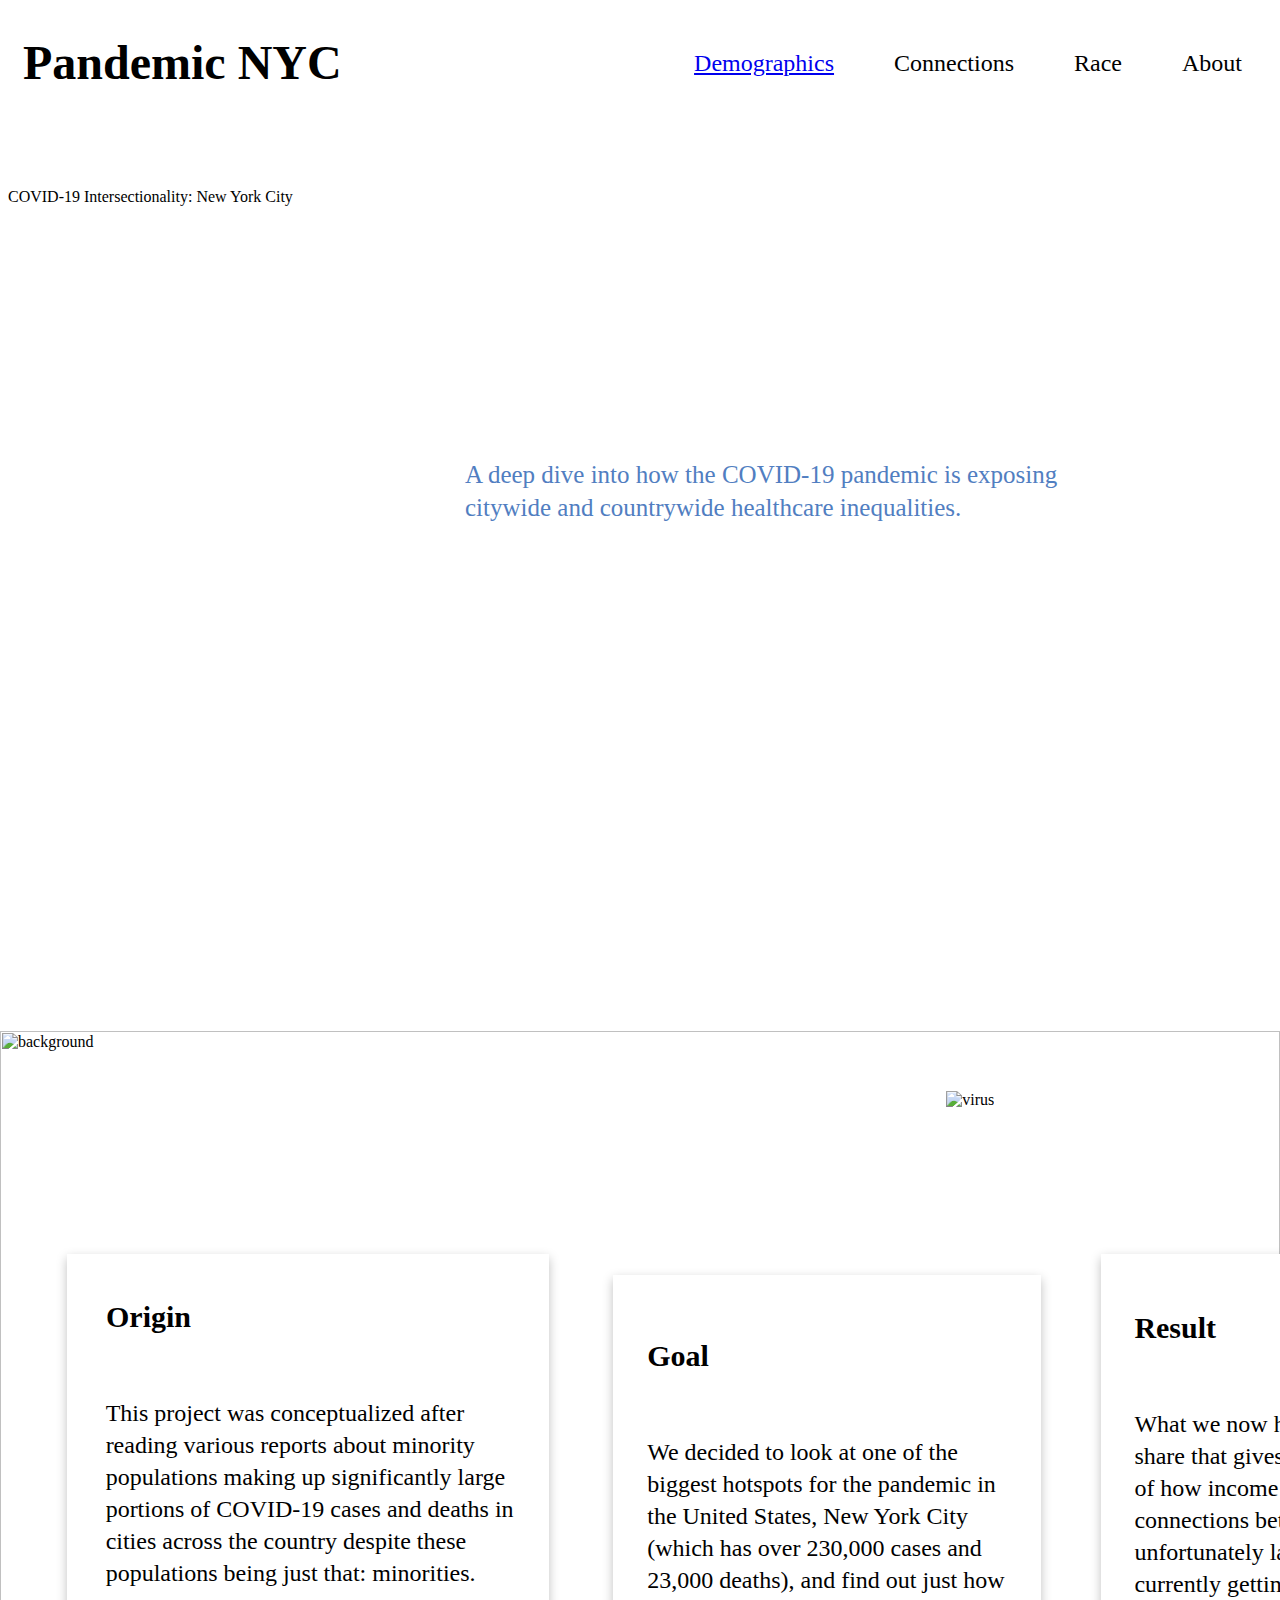
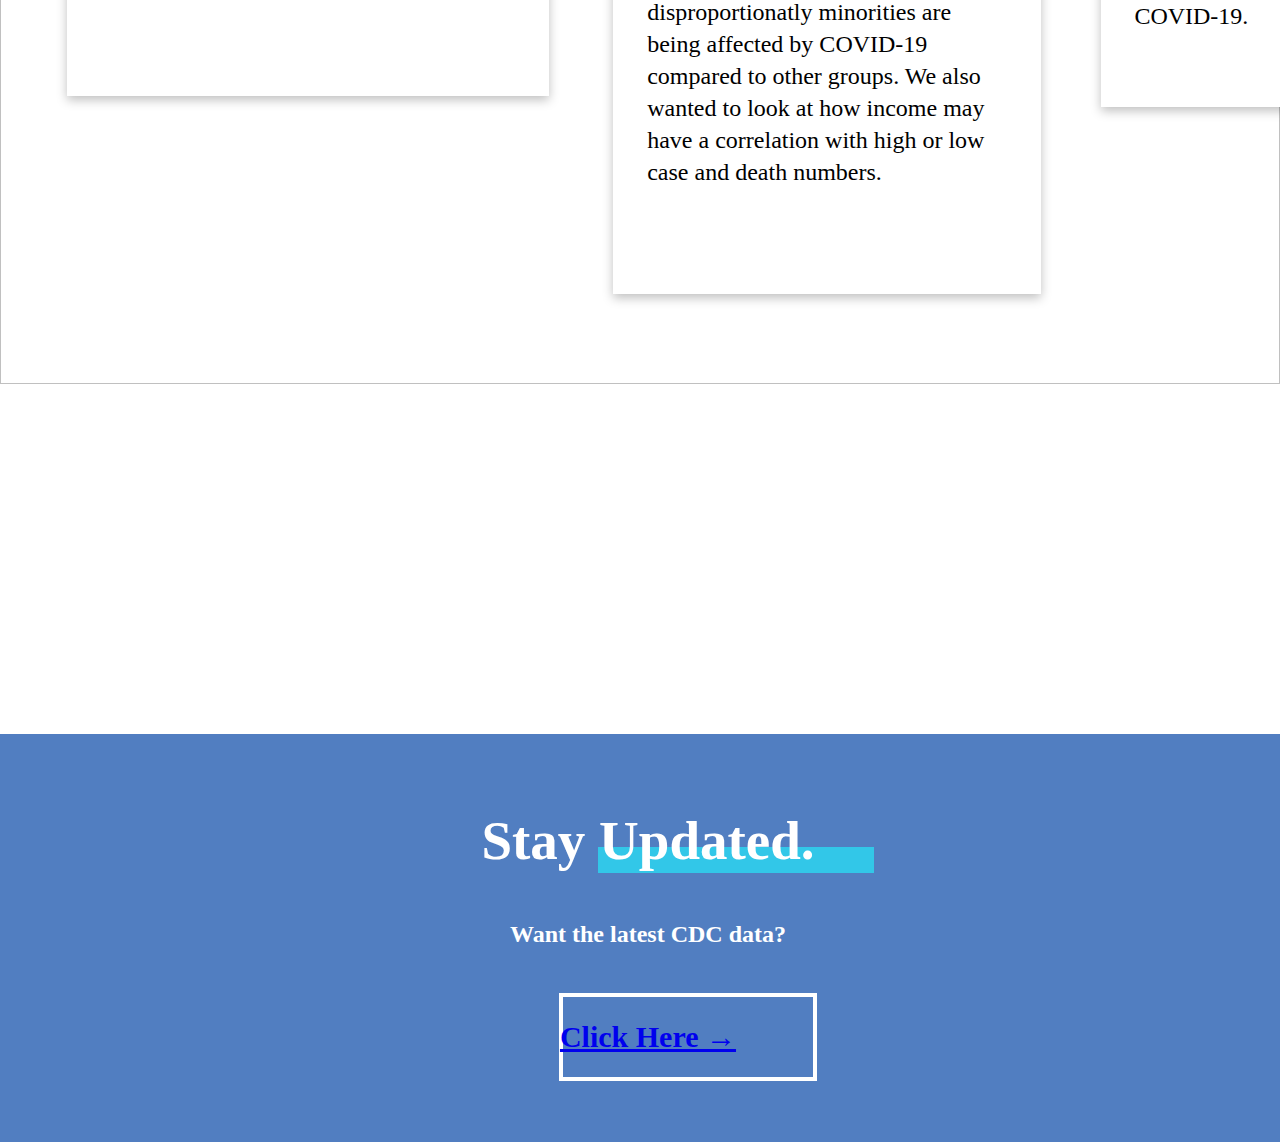
==== home.html @ 07cd2715 "small adds" ====
<header>
  <link rel="stylesheet" type="text/css" href="main.css" />
  <nav class="nav">   
    <h1>Pandemic NYC</h1>
    <ul class="nav-items">
      <li><a href="yamama.html">Demographics</a></li>
      <li>Connections</li>
      <li>Race</li>
      <li>About</li>
    </ul>
  </nav>
</header>

<div class="title-text">
  <link rel="stylesheet" type="text/css" href="main.css" />
  <title1> COVID-19 Intersectionality:</title1>
  <title2>New York City</title2>
  <body1>
    A deep dive into how the COVID-19 pandemic is exposing citywide and countrywide healthcare inequalities.
  </body1>
  <rectangle1></rectangle1>
</div>

<div class="overview">


  <link rel="stylesheet" type="text/css" href="main.css" />
  <rectangle2></rectangle2>
  <rectangle3></rectangle3>

<div>
  
  <div id="image-b">
    <img src="newoinwe .png" alt="background" style="width: 100%;" height= "953px">
    <link rel="stylesheet" type="text/css" href="main.css" />
  </div>
  
  
  <div id="title3">
    <body> OVERVIEW 
      <link rel="stylesheet" type="text/css" href="main.css" />
    </body>
  </div>
  
  <div id="virus">
    <img src="Virus.png" alt="virus">
    <link rel="stylesheet" type="text/css" href="main.css" />
  </div>
  
  <div id="background_r1">
    <rectangle>
      <link rel="stylesheet" type="text/css" href="main.css" />
    </rectangle>
  </div>

  <div id="text_title">
    <header>Origin
      <link rel="stylesheet" type="text/css" href="main.css" />
    </header>
  </div>

  <div id="text_bod">
    <body>This project was conceptualized after reading various reports about minority populations making up significantly large portions of COVID-19 cases and deaths in cities across the country despite these populations being just that: minorities. 
      <link rel="stylesheet" type="text/css" href="main.css" />
    </body>
  </div>

  <div id="bottom_box">
    <rectangle>
      <link rel="stylesheet" type="text/css" href="main.css" />
    </rectangle>
  </div>

  <div id="updated">
    <body>Stay Updated.
      <link rel="stylesheet" type="text/css" href="main.css" />
    </body>
  </div>
  
  <div id="latest">
    <body>Want the latest CDC data?
      <link rel="stylesheet" type="text/css" href="main.css" />
    </body>
  </div>

  <div id="clickhere">
    <a href="https://covid.cdc.gov/covid-data-tracker/#trends_dailytrendscases" target="_blank">
      <body>Click Here →
        <link rel="stylesheet" type="text/css" href="main.css" />
      </body>
    </a>
  </div>

  <div id="background_r2">
    <rectangle>
      <link rel="stylesheet" type="text/css" href="main.css" />
    </rectangle>
  </div>

  <div id="text_title2">
    <header>Goal
      <link rel="stylesheet" type="text/css" href="main.css" />
    </header>
  </div>

  <div id="text_bod2">
    <body>We decided to look at one of the biggest hotspots for the pandemic in the United States, New York City (which has over 230,000 cases and 23,000 deaths), and find out just how disproportionatly minorities are being affected by COVID-19 compared to other groups. We also wanted to look at how income may have a correlation with high or low case and death numbers.
      <link rel="stylesheet" type="text/css" href="main.css" />
    </body>
  </div>
  
  <div id="background_r3">
    <rectangle>
      <link rel="stylesheet" type="text/css" href="main.css" />
    </rectangle>
  </div>

  <div id="text_title3">
    <header>Result
      <link rel="stylesheet" type="text/css" href="main.css" />
    </header>
  </div>

  <div id="text_bod3">
    <body>What we now have is lots of data to share that gives us a clearer picture of how income and race, and the connections between them, play an unfortunately large role in who is currently getting and dying from COVID-19.
      <link rel="stylesheet" type="text/css" href="main.css" />
    </body>
  </div>

</div>
---- main.css ----
nav {
  font-family: Futura;
  font-style: normal;
  font-weight: 300;
  font-size: 24px;
  line-height: 32px;
  color: #000000;
}

h1 {
  padding: 0px 15px;
}

.nav {
  display: flex;
  justify-content: space-between;
  align-items: center;
}

.nav-items {
  list-style: none;
  display: flex;
}

.nav-items > li {
  padding: 15px 30px;
}

.title-text {
  margin-top: 70px;
}

.title {
  width: 900px;
  margin:0 auto;
  text-align: center;
  font-family: Futura;
  font-style: normal;
  font-weight: bold;
  font-size: 55px;
  color: #000000;
  margin-bottom: 30px;
}

.title2 {
  width: 679px;
  margin:0 auto;
  text-align: center; 
  font-family: Futura;
  font-style: normal;
  font-weight: 500;
  font-size: 25px;
  color: #517EC1;
}

rectangle1 {
width: 471px;
height: 27px;
left: 689px;
top: 323px;
z-index: -1;
background: #82DEF2;
}

rectangle2 {
  position: absolute;
width: 276px;
height: 26px;
left: 46.7%;
top: 2447px;
z-index: -1;
background: #32C7E8;
margin: auto;
}

rectangle3 {
position: absolute;
width: 257.53px;
height: 88.4px;
left: 43.7%;
top: 2593px;

background: #517EC1;
border: 4px solid #FFFFFF;
box-sizing: border-box;
}
body1 {
position: absolute;
width: 679px;
height: 83px;
left: 465px;
top: 458px;

font-family: Futura;
font-style: normal;
font-weight: 500;
font-size: 25px;
line-height: 33px;

color: #517EC1;
}

#image-b {
  position: absolute;
width: 100%;
left: 0px;
top: 1031px;
}

#title3 {
  position: absolute;
width: 372.45px;
height: 95.3px;
left: 586.35px;
top: 1083.83px;

font-family: Futura;
font-style: normal;
font-weight: bold;
font-size: 55px;
line-height: 73px;
text-align: center;

color: #FFFFFF;

}

#virus {
  position: absolute;
width: 372.45px;
height: 95.3px;
left: 946.35px;
top: 1090.83px;
}

#background_r1 {
  position: absolute;
  width: 482.43px;
  height: 442.08px;
  left: 67.04px;
  top: 1253.57px;
  
  background: #FFFFFF;
  box-shadow: 0px 4px 10px rgba(0, 0, 0, 0.25);
  transform: matrix(1, 0, 0, 1, 0, 0);
}


#text_title {
  position: absolute;
width: 226px;
height: 57px;
left: 106px;
top: 1297px;

font-family: Futura;
font-style: normal;
font-weight: bold;
font-size: 30px;
line-height: 40px;

color: #000000;

}

#text_bod {
  position: absolute;
width: 408.86px;
height: 425.9px;
left: 105.64px;
top: 1397.06px;

font-family: Futura;
font-style: normal;
font-weight: 500;
font-size: 24px;
line-height: 32px;

color: #000000;
}


#bottom_box {

  position: absolute;
width: 100%;
height: 408px;
left: 0px;
top: 2334px;
z-index: -2;

background: #517EC1;
}

#background_r2 {
  position: absolute;
width: 428.45px;
height: 619.5px;
left: 612.95px;
top: 1274.76px;

background: #FFFFFF;
box-shadow: 0px 4px 10px rgba(0, 0, 0, 0.25);
transform: matrix(1, 0, 0, 1, 0, 0);
}

#text_title2 {
  position: absolute;
width: 363.11px;
height: 578.19px;
left: 647.23px;
top: 1335.55px;

font-family: Futura;
font-style: normal;
font-weight: bold;
font-size: 30px;
line-height: 40px;

color: #000000;

}

#text_bod2 {
  position: absolute;
width: 363.11px;
height: 578.19px;
left: 647.23px;
top: 1435.55px;

font-family: Futura;
font-style: normal;
font-weight: 500;
font-size: 24px;
line-height: 32px;

color: #000000;

}

#background_r3 {
  position: absolute;
  width: 425.66px;
  height: 453.49px;
  left: 1101.4px;
  top: 1253.8px;
  
  background: #FFFFFF;
  box-shadow: 0px 4px 10px rgba(0, 0, 0, 0.25);
  transform: matrix(1, 0, 0, 1, 0, 0);
}

#text_title3 {
  position: absolute;
width: 360.75px;
height: 338.73px;
left: 1134.39px;
top: 1307.58px;

font-family: Futura;
font-style: normal;
font-weight: bold;
font-size: 30px;
line-height: 40px;

color: #000000;
}

#text_bod3 {
position: absolute;
width: 360.75px;
height: 338.73px;
left: 1134.39px;
top: 1407.58px;
font-family: Futura;
font-style: normal;
font-weight: 500;
font-size: 24px;
line-height: 32px;
color: #000000;
}

#updated {
position: absolute;
width: 100%;
height: 86px;
top: 2404px;
text-align: center;
font-family: Futura;
font-style: normal;
font-weight: bold;
font-size: 55px;
line-height: 73px;
color: #FFFFFF;
}

#latest {
position: absolute;
width: 100%;
height: 48px;
top: 2518px;
text-align: center;
font-family: Futura;
font-style: normal;
font-weight: bold;
font-size: 24px;
line-height: 32px;
color: #FFFFFF;
}

#clickhere {
position: absolute;
width: 100%;
height: 40px;
top: 2617px;
text-align: center;
font-family: Futura;
font-style: normal;
font-weight: bold;
font-size: 30px;
line-height: 40px;
color: #FFFFFF;
}

/* visited link */
a:visited {
  color: #FFFFFF;
}


/* selected link */
a:active {
  color: #FFFFFF;
}
---- main.css ----
nav {
  font-family: Futura;
  font-style: normal;
  font-weight: 300;
  font-size: 24px;
  line-height: 32px;
  color: #000000;
}

h1 {
  padding: 0px 15px;
}

.nav {
  display: flex;
  justify-content: space-between;
  align-items: center;
}

.nav-items {
  list-style: none;
  display: flex;
}

.nav-items > li {
  padding: 15px 30px;
}

.title-text {
  margin-top: 70px;
}

.title {
  width: 900px;
  margin:0 auto;
  text-align: center;
  font-family: Futura;
  font-style: normal;
  font-weight: bold;
  font-size: 55px;
  color: #000000;
  margin-bottom: 30px;
}

.title2 {
  width: 679px;
  margin:0 auto;
  text-align: center; 
  font-family: Futura;
  font-style: normal;
  font-weight: 500;
  font-size: 25px;
  color: #517EC1;
}

rectangle1 {
width: 471px;
height: 27px;
left: 689px;
top: 323px;
z-index: -1;
background: #82DEF2;
}

rectangle2 {
  position: absolute;
width: 276px;
height: 26px;
left: 46.7%;
top: 2447px;
z-index: -1;
background: #32C7E8;
margin: auto;
}

rectangle3 {
position: absolute;
width: 257.53px;
height: 88.4px;
left: 43.7%;
top: 2593px;

background: #517EC1;
border: 4px solid #FFFFFF;
box-sizing: border-box;
}
body1 {
position: absolute;
width: 679px;
height: 83px;
left: 465px;
top: 458px;

font-family: Futura;
font-style: normal;
font-weight: 500;
font-size: 25px;
line-height: 33px;

color: #517EC1;
}

#image-b {
  position: absolute;
width: 100%;
left: 0px;
top: 1031px;
}

#title3 {
  position: absolute;
width: 372.45px;
height: 95.3px;
left: 586.35px;
top: 1083.83px;

font-family: Futura;
font-style: normal;
font-weight: bold;
font-size: 55px;
line-height: 73px;
text-align: center;

color: #FFFFFF;

}

#virus {
  position: absolute;
width: 372.45px;
height: 95.3px;
left: 946.35px;
top: 1090.83px;
}

#background_r1 {
  position: absolute;
  width: 482.43px;
  height: 442.08px;
  left: 67.04px;
  top: 1253.57px;
  
  background: #FFFFFF;
  box-shadow: 0px 4px 10px rgba(0, 0, 0, 0.25);
  transform: matrix(1, 0, 0, 1, 0, 0);
}


#text_title {
  position: absolute;
width: 226px;
height: 57px;
left: 106px;
top: 1297px;

font-family: Futura;
font-style: normal;
font-weight: bold;
font-size: 30px;
line-height: 40px;

color: #000000;

}

#text_bod {
  position: absolute;
width: 408.86px;
height: 425.9px;
left: 105.64px;
top: 1397.06px;

font-family: Futura;
font-style: normal;
font-weight: 500;
font-size: 24px;
line-height: 32px;

color: #000000;
}


#bottom_box {

  position: absolute;
width: 100%;
height: 408px;
left: 0px;
top: 2334px;
z-index: -2;

background: #517EC1;
}

#background_r2 {
  position: absolute;
width: 428.45px;
height: 619.5px;
left: 612.95px;
top: 1274.76px;

background: #FFFFFF;
box-shadow: 0px 4px 10px rgba(0, 0, 0, 0.25);
transform: matrix(1, 0, 0, 1, 0, 0);
}

#text_title2 {
  position: absolute;
width: 363.11px;
height: 578.19px;
left: 647.23px;
top: 1335.55px;

font-family: Futura;
font-style: normal;
font-weight: bold;
font-size: 30px;
line-height: 40px;

color: #000000;

}

#text_bod2 {
  position: absolute;
width: 363.11px;
height: 578.19px;
left: 647.23px;
top: 1435.55px;

font-family: Futura;
font-style: normal;
font-weight: 500;
font-size: 24px;
line-height: 32px;

color: #000000;

}

#background_r3 {
  position: absolute;
  width: 425.66px;
  height: 453.49px;
  left: 1101.4px;
  top: 1253.8px;
  
  background: #FFFFFF;
  box-shadow: 0px 4px 10px rgba(0, 0, 0, 0.25);
  transform: matrix(1, 0, 0, 1, 0, 0);
}

#text_title3 {
  position: absolute;
width: 360.75px;
height: 338.73px;
left: 1134.39px;
top: 1307.58px;

font-family: Futura;
font-style: normal;
font-weight: bold;
font-size: 30px;
line-height: 40px;

color: #000000;
}

#text_bod3 {
position: absolute;
width: 360.75px;
height: 338.73px;
left: 1134.39px;
top: 1407.58px;
font-family: Futura;
font-style: normal;
font-weight: 500;
font-size: 24px;
line-height: 32px;
color: #000000;
}

#updated {
position: absolute;
width: 100%;
height: 86px;
top: 2404px;
text-align: center;
font-family: Futura;
font-style: normal;
font-weight: bold;
font-size: 55px;
line-height: 73px;
color: #FFFFFF;
}

#latest {
position: absolute;
width: 100%;
height: 48px;
top: 2518px;
text-align: center;
font-family: Futura;
font-style: normal;
font-weight: bold;
font-size: 24px;
line-height: 32px;
color: #FFFFFF;
}

#clickhere {
position: absolute;
width: 100%;
height: 40px;
top: 2617px;
text-align: center;
font-family: Futura;
font-style: normal;
font-weight: bold;
font-size: 30px;
line-height: 40px;
color: #FFFFFF;
}

/* visited link */
a:visited {
  color: #FFFFFF;
}


/* selected link */
a:active {
  color: #FFFFFF;
}
---- main.css ----
nav {
  font-family: Futura;
  font-style: normal;
  font-weight: 300;
  font-size: 24px;
  line-height: 32px;
  color: #000000;
}

h1 {
  padding: 0px 15px;
}

.nav {
  display: flex;
  justify-content: space-between;
  align-items: center;
}

.nav-items {
  list-style: none;
  display: flex;
}

.nav-items > li {
  padding: 15px 30px;
}

.title-text {
  margin-top: 70px;
}

.title {
  width: 900px;
  margin:0 auto;
  text-align: center;
  font-family: Futura;
  font-style: normal;
  font-weight: bold;
  font-size: 55px;
  color: #000000;
  margin-bottom: 30px;
}

.title2 {
  width: 679px;
  margin:0 auto;
  text-align: center; 
  font-family: Futura;
  font-style: normal;
  font-weight: 500;
  font-size: 25px;
  color: #517EC1;
}

rectangle1 {
width: 471px;
height: 27px;
left: 689px;
top: 323px;
z-index: -1;
background: #82DEF2;
}

rectangle2 {
  position: absolute;
width: 276px;
height: 26px;
left: 46.7%;
top: 2447px;
z-index: -1;
background: #32C7E8;
margin: auto;
}

rectangle3 {
position: absolute;
width: 257.53px;
height: 88.4px;
left: 43.7%;
top: 2593px;

background: #517EC1;
border: 4px solid #FFFFFF;
box-sizing: border-box;
}
body1 {
position: absolute;
width: 679px;
height: 83px;
left: 465px;
top: 458px;

font-family: Futura;
font-style: normal;
font-weight: 500;
font-size: 25px;
line-height: 33px;

color: #517EC1;
}

#image-b {
  position: absolute;
width: 100%;
left: 0px;
top: 1031px;
}

#title3 {
  position: absolute;
width: 372.45px;
height: 95.3px;
left: 586.35px;
top: 1083.83px;

font-family: Futura;
font-style: normal;
font-weight: bold;
font-size: 55px;
line-height: 73px;
text-align: center;

color: #FFFFFF;

}

#virus {
  position: absolute;
width: 372.45px;
height: 95.3px;
left: 946.35px;
top: 1090.83px;
}

#background_r1 {
  position: absolute;
  width: 482.43px;
  height: 442.08px;
  left: 67.04px;
  top: 1253.57px;
  
  background: #FFFFFF;
  box-shadow: 0px 4px 10px rgba(0, 0, 0, 0.25);
  transform: matrix(1, 0, 0, 1, 0, 0);
}


#text_title {
  position: absolute;
width: 226px;
height: 57px;
left: 106px;
top: 1297px;

font-family: Futura;
font-style: normal;
font-weight: bold;
font-size: 30px;
line-height: 40px;

color: #000000;

}

#text_bod {
  position: absolute;
width: 408.86px;
height: 425.9px;
left: 105.64px;
top: 1397.06px;

font-family: Futura;
font-style: normal;
font-weight: 500;
font-size: 24px;
line-height: 32px;

color: #000000;
}


#bottom_box {

  position: absolute;
width: 100%;
height: 408px;
left: 0px;
top: 2334px;
z-index: -2;

background: #517EC1;
}

#background_r2 {
  position: absolute;
width: 428.45px;
height: 619.5px;
left: 612.95px;
top: 1274.76px;

background: #FFFFFF;
box-shadow: 0px 4px 10px rgba(0, 0, 0, 0.25);
transform: matrix(1, 0, 0, 1, 0, 0);
}

#text_title2 {
  position: absolute;
width: 363.11px;
height: 578.19px;
left: 647.23px;
top: 1335.55px;

font-family: Futura;
font-style: normal;
font-weight: bold;
font-size: 30px;
line-height: 40px;

color: #000000;

}

#text_bod2 {
  position: absolute;
width: 363.11px;
height: 578.19px;
left: 647.23px;
top: 1435.55px;

font-family: Futura;
font-style: normal;
font-weight: 500;
font-size: 24px;
line-height: 32px;

color: #000000;

}

#background_r3 {
  position: absolute;
  width: 425.66px;
  height: 453.49px;
  left: 1101.4px;
  top: 1253.8px;
  
  background: #FFFFFF;
  box-shadow: 0px 4px 10px rgba(0, 0, 0, 0.25);
  transform: matrix(1, 0, 0, 1, 0, 0);
}

#text_title3 {
  position: absolute;
width: 360.75px;
height: 338.73px;
left: 1134.39px;
top: 1307.58px;

font-family: Futura;
font-style: normal;
font-weight: bold;
font-size: 30px;
line-height: 40px;

color: #000000;
}

#text_bod3 {
position: absolute;
width: 360.75px;
height: 338.73px;
left: 1134.39px;
top: 1407.58px;
font-family: Futura;
font-style: normal;
font-weight: 500;
font-size: 24px;
line-height: 32px;
color: #000000;
}

#updated {
position: absolute;
width: 100%;
height: 86px;
top: 2404px;
text-align: center;
font-family: Futura;
font-style: normal;
font-weight: bold;
font-size: 55px;
line-height: 73px;
color: #FFFFFF;
}

#latest {
position: absolute;
width: 100%;
height: 48px;
top: 2518px;
text-align: center;
font-family: Futura;
font-style: normal;
font-weight: bold;
font-size: 24px;
line-height: 32px;
color: #FFFFFF;
}

#clickhere {
position: absolute;
width: 100%;
height: 40px;
top: 2617px;
text-align: center;
font-family: Futura;
font-style: normal;
font-weight: bold;
font-size: 30px;
line-height: 40px;
color: #FFFFFF;
}

/* visited link */
a:visited {
  color: #FFFFFF;
}


/* selected link */
a:active {
  color: #FFFFFF;
}
---- main.css ----
nav {
  font-family: Futura;
  font-style: normal;
  font-weight: 300;
  font-size: 24px;
  line-height: 32px;
  color: #000000;
}

h1 {
  padding: 0px 15px;
}

.nav {
  display: flex;
  justify-content: space-between;
  align-items: center;
}

.nav-items {
  list-style: none;
  display: flex;
}

.nav-items > li {
  padding: 15px 30px;
}

.title-text {
  margin-top: 70px;
}

.title {
  width: 900px;
  margin:0 auto;
  text-align: center;
  font-family: Futura;
  font-style: normal;
  font-weight: bold;
  font-size: 55px;
  color: #000000;
  margin-bottom: 30px;
}

.title2 {
  width: 679px;
  margin:0 auto;
  text-align: center; 
  font-family: Futura;
  font-style: normal;
  font-weight: 500;
  font-size: 25px;
  color: #517EC1;
}

rectangle1 {
width: 471px;
height: 27px;
left: 689px;
top: 323px;
z-index: -1;
background: #82DEF2;
}

rectangle2 {
  position: absolute;
width: 276px;
height: 26px;
left: 46.7%;
top: 2447px;
z-index: -1;
background: #32C7E8;
margin: auto;
}

rectangle3 {
position: absolute;
width: 257.53px;
height: 88.4px;
left: 43.7%;
top: 2593px;

background: #517EC1;
border: 4px solid #FFFFFF;
box-sizing: border-box;
}
body1 {
position: absolute;
width: 679px;
height: 83px;
left: 465px;
top: 458px;

font-family: Futura;
font-style: normal;
font-weight: 500;
font-size: 25px;
line-height: 33px;

color: #517EC1;
}

#image-b {
  position: absolute;
width: 100%;
left: 0px;
top: 1031px;
}

#title3 {
  position: absolute;
width: 372.45px;
height: 95.3px;
left: 586.35px;
top: 1083.83px;

font-family: Futura;
font-style: normal;
font-weight: bold;
font-size: 55px;
line-height: 73px;
text-align: center;

color: #FFFFFF;

}

#virus {
  position: absolute;
width: 372.45px;
height: 95.3px;
left: 946.35px;
top: 1090.83px;
}

#background_r1 {
  position: absolute;
  width: 482.43px;
  height: 442.08px;
  left: 67.04px;
  top: 1253.57px;
  
  background: #FFFFFF;
  box-shadow: 0px 4px 10px rgba(0, 0, 0, 0.25);
  transform: matrix(1, 0, 0, 1, 0, 0);
}


#text_title {
  position: absolute;
width: 226px;
height: 57px;
left: 106px;
top: 1297px;

font-family: Futura;
font-style: normal;
font-weight: bold;
font-size: 30px;
line-height: 40px;

color: #000000;

}

#text_bod {
  position: absolute;
width: 408.86px;
height: 425.9px;
left: 105.64px;
top: 1397.06px;

font-family: Futura;
font-style: normal;
font-weight: 500;
font-size: 24px;
line-height: 32px;

color: #000000;
}


#bottom_box {

  position: absolute;
width: 100%;
height: 408px;
left: 0px;
top: 2334px;
z-index: -2;

background: #517EC1;
}

#background_r2 {
  position: absolute;
width: 428.45px;
height: 619.5px;
left: 612.95px;
top: 1274.76px;

background: #FFFFFF;
box-shadow: 0px 4px 10px rgba(0, 0, 0, 0.25);
transform: matrix(1, 0, 0, 1, 0, 0);
}

#text_title2 {
  position: absolute;
width: 363.11px;
height: 578.19px;
left: 647.23px;
top: 1335.55px;

font-family: Futura;
font-style: normal;
font-weight: bold;
font-size: 30px;
line-height: 40px;

color: #000000;

}

#text_bod2 {
  position: absolute;
width: 363.11px;
height: 578.19px;
left: 647.23px;
top: 1435.55px;

font-family: Futura;
font-style: normal;
font-weight: 500;
font-size: 24px;
line-height: 32px;

color: #000000;

}

#background_r3 {
  position: absolute;
  width: 425.66px;
  height: 453.49px;
  left: 1101.4px;
  top: 1253.8px;
  
  background: #FFFFFF;
  box-shadow: 0px 4px 10px rgba(0, 0, 0, 0.25);
  transform: matrix(1, 0, 0, 1, 0, 0);
}

#text_title3 {
  position: absolute;
width: 360.75px;
height: 338.73px;
left: 1134.39px;
top: 1307.58px;

font-family: Futura;
font-style: normal;
font-weight: bold;
font-size: 30px;
line-height: 40px;

color: #000000;
}

#text_bod3 {
position: absolute;
width: 360.75px;
height: 338.73px;
left: 1134.39px;
top: 1407.58px;
font-family: Futura;
font-style: normal;
font-weight: 500;
font-size: 24px;
line-height: 32px;
color: #000000;
}

#updated {
position: absolute;
width: 100%;
height: 86px;
top: 2404px;
text-align: center;
font-family: Futura;
font-style: normal;
font-weight: bold;
font-size: 55px;
line-height: 73px;
color: #FFFFFF;
}

#latest {
position: absolute;
width: 100%;
height: 48px;
top: 2518px;
text-align: center;
font-family: Futura;
font-style: normal;
font-weight: bold;
font-size: 24px;
line-height: 32px;
color: #FFFFFF;
}

#clickhere {
position: absolute;
width: 100%;
height: 40px;
top: 2617px;
text-align: center;
font-family: Futura;
font-style: normal;
font-weight: bold;
font-size: 30px;
line-height: 40px;
color: #FFFFFF;
}

/* visited link */
a:visited {
  color: #FFFFFF;
}


/* selected link */
a:active {
  color: #FFFFFF;
}
---- main.css ----
nav {
  font-family: Futura;
  font-style: normal;
  font-weight: 300;
  font-size: 24px;
  line-height: 32px;
  color: #000000;
}

h1 {
  padding: 0px 15px;
}

.nav {
  display: flex;
  justify-content: space-between;
  align-items: center;
}

.nav-items {
  list-style: none;
  display: flex;
}

.nav-items > li {
  padding: 15px 30px;
}

.title-text {
  margin-top: 70px;
}

.title {
  width: 900px;
  margin:0 auto;
  text-align: center;
  font-family: Futura;
  font-style: normal;
  font-weight: bold;
  font-size: 55px;
  color: #000000;
  margin-bottom: 30px;
}

.title2 {
  width: 679px;
  margin:0 auto;
  text-align: center; 
  font-family: Futura;
  font-style: normal;
  font-weight: 500;
  font-size: 25px;
  color: #517EC1;
}

rectangle1 {
width: 471px;
height: 27px;
left: 689px;
top: 323px;
z-index: -1;
background: #82DEF2;
}

rectangle2 {
  position: absolute;
width: 276px;
height: 26px;
left: 46.7%;
top: 2447px;
z-index: -1;
background: #32C7E8;
margin: auto;
}

rectangle3 {
position: absolute;
width: 257.53px;
height: 88.4px;
left: 43.7%;
top: 2593px;

background: #517EC1;
border: 4px solid #FFFFFF;
box-sizing: border-box;
}
body1 {
position: absolute;
width: 679px;
height: 83px;
left: 465px;
top: 458px;

font-family: Futura;
font-style: normal;
font-weight: 500;
font-size: 25px;
line-height: 33px;

color: #517EC1;
}

#image-b {
  position: absolute;
width: 100%;
left: 0px;
top: 1031px;
}

#title3 {
  position: absolute;
width: 372.45px;
height: 95.3px;
left: 586.35px;
top: 1083.83px;

font-family: Futura;
font-style: normal;
font-weight: bold;
font-size: 55px;
line-height: 73px;
text-align: center;

color: #FFFFFF;

}

#virus {
  position: absolute;
width: 372.45px;
height: 95.3px;
left: 946.35px;
top: 1090.83px;
}

#background_r1 {
  position: absolute;
  width: 482.43px;
  height: 442.08px;
  left: 67.04px;
  top: 1253.57px;
  
  background: #FFFFFF;
  box-shadow: 0px 4px 10px rgba(0, 0, 0, 0.25);
  transform: matrix(1, 0, 0, 1, 0, 0);
}


#text_title {
  position: absolute;
width: 226px;
height: 57px;
left: 106px;
top: 1297px;

font-family: Futura;
font-style: normal;
font-weight: bold;
font-size: 30px;
line-height: 40px;

color: #000000;

}

#text_bod {
  position: absolute;
width: 408.86px;
height: 425.9px;
left: 105.64px;
top: 1397.06px;

font-family: Futura;
font-style: normal;
font-weight: 500;
font-size: 24px;
line-height: 32px;

color: #000000;
}


#bottom_box {

  position: absolute;
width: 100%;
height: 408px;
left: 0px;
top: 2334px;
z-index: -2;

background: #517EC1;
}

#background_r2 {
  position: absolute;
width: 428.45px;
height: 619.5px;
left: 612.95px;
top: 1274.76px;

background: #FFFFFF;
box-shadow: 0px 4px 10px rgba(0, 0, 0, 0.25);
transform: matrix(1, 0, 0, 1, 0, 0);
}

#text_title2 {
  position: absolute;
width: 363.11px;
height: 578.19px;
left: 647.23px;
top: 1335.55px;

font-family: Futura;
font-style: normal;
font-weight: bold;
font-size: 30px;
line-height: 40px;

color: #000000;

}

#text_bod2 {
  position: absolute;
width: 363.11px;
height: 578.19px;
left: 647.23px;
top: 1435.55px;

font-family: Futura;
font-style: normal;
font-weight: 500;
font-size: 24px;
line-height: 32px;

color: #000000;

}

#background_r3 {
  position: absolute;
  width: 425.66px;
  height: 453.49px;
  left: 1101.4px;
  top: 1253.8px;
  
  background: #FFFFFF;
  box-shadow: 0px 4px 10px rgba(0, 0, 0, 0.25);
  transform: matrix(1, 0, 0, 1, 0, 0);
}

#text_title3 {
  position: absolute;
width: 360.75px;
height: 338.73px;
left: 1134.39px;
top: 1307.58px;

font-family: Futura;
font-style: normal;
font-weight: bold;
font-size: 30px;
line-height: 40px;

color: #000000;
}

#text_bod3 {
position: absolute;
width: 360.75px;
height: 338.73px;
left: 1134.39px;
top: 1407.58px;
font-family: Futura;
font-style: normal;
font-weight: 500;
font-size: 24px;
line-height: 32px;
color: #000000;
}

#updated {
position: absolute;
width: 100%;
height: 86px;
top: 2404px;
text-align: center;
font-family: Futura;
font-style: normal;
font-weight: bold;
font-size: 55px;
line-height: 73px;
color: #FFFFFF;
}

#latest {
position: absolute;
width: 100%;
height: 48px;
top: 2518px;
text-align: center;
font-family: Futura;
font-style: normal;
font-weight: bold;
font-size: 24px;
line-height: 32px;
color: #FFFFFF;
}

#clickhere {
position: absolute;
width: 100%;
height: 40px;
top: 2617px;
text-align: center;
font-family: Futura;
font-style: normal;
font-weight: bold;
font-size: 30px;
line-height: 40px;
color: #FFFFFF;
}

/* visited link */
a:visited {
  color: #FFFFFF;
}


/* selected link */
a:active {
  color: #FFFFFF;
}
---- main.css ----
nav {
  font-family: Futura;
  font-style: normal;
  font-weight: 300;
  font-size: 24px;
  line-height: 32px;
  color: #000000;
}

h1 {
  padding: 0px 15px;
}

.nav {
  display: flex;
  justify-content: space-between;
  align-items: center;
}

.nav-items {
  list-style: none;
  display: flex;
}

.nav-items > li {
  padding: 15px 30px;
}

.title-text {
  margin-top: 70px;
}

.title {
  width: 900px;
  margin:0 auto;
  text-align: center;
  font-family: Futura;
  font-style: normal;
  font-weight: bold;
  font-size: 55px;
  color: #000000;
  margin-bottom: 30px;
}

.title2 {
  width: 679px;
  margin:0 auto;
  text-align: center; 
  font-family: Futura;
  font-style: normal;
  font-weight: 500;
  font-size: 25px;
  color: #517EC1;
}

rectangle1 {
width: 471px;
height: 27px;
left: 689px;
top: 323px;
z-index: -1;
background: #82DEF2;
}

rectangle2 {
  position: absolute;
width: 276px;
height: 26px;
left: 46.7%;
top: 2447px;
z-index: -1;
background: #32C7E8;
margin: auto;
}

rectangle3 {
position: absolute;
width: 257.53px;
height: 88.4px;
left: 43.7%;
top: 2593px;

background: #517EC1;
border: 4px solid #FFFFFF;
box-sizing: border-box;
}
body1 {
position: absolute;
width: 679px;
height: 83px;
left: 465px;
top: 458px;

font-family: Futura;
font-style: normal;
font-weight: 500;
font-size: 25px;
line-height: 33px;

color: #517EC1;
}

#image-b {
  position: absolute;
width: 100%;
left: 0px;
top: 1031px;
}

#title3 {
  position: absolute;
width: 372.45px;
height: 95.3px;
left: 586.35px;
top: 1083.83px;

font-family: Futura;
font-style: normal;
font-weight: bold;
font-size: 55px;
line-height: 73px;
text-align: center;

color: #FFFFFF;

}

#virus {
  position: absolute;
width: 372.45px;
height: 95.3px;
left: 946.35px;
top: 1090.83px;
}

#background_r1 {
  position: absolute;
  width: 482.43px;
  height: 442.08px;
  left: 67.04px;
  top: 1253.57px;
  
  background: #FFFFFF;
  box-shadow: 0px 4px 10px rgba(0, 0, 0, 0.25);
  transform: matrix(1, 0, 0, 1, 0, 0);
}


#text_title {
  position: absolute;
width: 226px;
height: 57px;
left: 106px;
top: 1297px;

font-family: Futura;
font-style: normal;
font-weight: bold;
font-size: 30px;
line-height: 40px;

color: #000000;

}

#text_bod {
  position: absolute;
width: 408.86px;
height: 425.9px;
left: 105.64px;
top: 1397.06px;

font-family: Futura;
font-style: normal;
font-weight: 500;
font-size: 24px;
line-height: 32px;

color: #000000;
}


#bottom_box {

  position: absolute;
width: 100%;
height: 408px;
left: 0px;
top: 2334px;
z-index: -2;

background: #517EC1;
}

#background_r2 {
  position: absolute;
width: 428.45px;
height: 619.5px;
left: 612.95px;
top: 1274.76px;

background: #FFFFFF;
box-shadow: 0px 4px 10px rgba(0, 0, 0, 0.25);
transform: matrix(1, 0, 0, 1, 0, 0);
}

#text_title2 {
  position: absolute;
width: 363.11px;
height: 578.19px;
left: 647.23px;
top: 1335.55px;

font-family: Futura;
font-style: normal;
font-weight: bold;
font-size: 30px;
line-height: 40px;

color: #000000;

}

#text_bod2 {
  position: absolute;
width: 363.11px;
height: 578.19px;
left: 647.23px;
top: 1435.55px;

font-family: Futura;
font-style: normal;
font-weight: 500;
font-size: 24px;
line-height: 32px;

color: #000000;

}

#background_r3 {
  position: absolute;
  width: 425.66px;
  height: 453.49px;
  left: 1101.4px;
  top: 1253.8px;
  
  background: #FFFFFF;
  box-shadow: 0px 4px 10px rgba(0, 0, 0, 0.25);
  transform: matrix(1, 0, 0, 1, 0, 0);
}

#text_title3 {
  position: absolute;
width: 360.75px;
height: 338.73px;
left: 1134.39px;
top: 1307.58px;

font-family: Futura;
font-style: normal;
font-weight: bold;
font-size: 30px;
line-height: 40px;

color: #000000;
}

#text_bod3 {
position: absolute;
width: 360.75px;
height: 338.73px;
left: 1134.39px;
top: 1407.58px;
font-family: Futura;
font-style: normal;
font-weight: 500;
font-size: 24px;
line-height: 32px;
color: #000000;
}

#updated {
position: absolute;
width: 100%;
height: 86px;
top: 2404px;
text-align: center;
font-family: Futura;
font-style: normal;
font-weight: bold;
font-size: 55px;
line-height: 73px;
color: #FFFFFF;
}

#latest {
position: absolute;
width: 100%;
height: 48px;
top: 2518px;
text-align: center;
font-family: Futura;
font-style: normal;
font-weight: bold;
font-size: 24px;
line-height: 32px;
color: #FFFFFF;
}

#clickhere {
position: absolute;
width: 100%;
height: 40px;
top: 2617px;
text-align: center;
font-family: Futura;
font-style: normal;
font-weight: bold;
font-size: 30px;
line-height: 40px;
color: #FFFFFF;
}

/* visited link */
a:visited {
  color: #FFFFFF;
}


/* selected link */
a:active {
  color: #FFFFFF;
}
---- main.css ----
nav {
  font-family: Futura;
  font-style: normal;
  font-weight: 300;
  font-size: 24px;
  line-height: 32px;
  color: #000000;
}

h1 {
  padding: 0px 15px;
}

.nav {
  display: flex;
  justify-content: space-between;
  align-items: center;
}

.nav-items {
  list-style: none;
  display: flex;
}

.nav-items > li {
  padding: 15px 30px;
}

.title-text {
  margin-top: 70px;
}

.title {
  width: 900px;
  margin:0 auto;
  text-align: center;
  font-family: Futura;
  font-style: normal;
  font-weight: bold;
  font-size: 55px;
  color: #000000;
  margin-bottom: 30px;
}

.title2 {
  width: 679px;
  margin:0 auto;
  text-align: center; 
  font-family: Futura;
  font-style: normal;
  font-weight: 500;
  font-size: 25px;
  color: #517EC1;
}

rectangle1 {
width: 471px;
height: 27px;
left: 689px;
top: 323px;
z-index: -1;
background: #82DEF2;
}

rectangle2 {
  position: absolute;
width: 276px;
height: 26px;
left: 46.7%;
top: 2447px;
z-index: -1;
background: #32C7E8;
margin: auto;
}

rectangle3 {
position: absolute;
width: 257.53px;
height: 88.4px;
left: 43.7%;
top: 2593px;

background: #517EC1;
border: 4px solid #FFFFFF;
box-sizing: border-box;
}
body1 {
position: absolute;
width: 679px;
height: 83px;
left: 465px;
top: 458px;

font-family: Futura;
font-style: normal;
font-weight: 500;
font-size: 25px;
line-height: 33px;

color: #517EC1;
}

#image-b {
  position: absolute;
width: 100%;
left: 0px;
top: 1031px;
}

#title3 {
  position: absolute;
width: 372.45px;
height: 95.3px;
left: 586.35px;
top: 1083.83px;

font-family: Futura;
font-style: normal;
font-weight: bold;
font-size: 55px;
line-height: 73px;
text-align: center;

color: #FFFFFF;

}

#virus {
  position: absolute;
width: 372.45px;
height: 95.3px;
left: 946.35px;
top: 1090.83px;
}

#background_r1 {
  position: absolute;
  width: 482.43px;
  height: 442.08px;
  left: 67.04px;
  top: 1253.57px;
  
  background: #FFFFFF;
  box-shadow: 0px 4px 10px rgba(0, 0, 0, 0.25);
  transform: matrix(1, 0, 0, 1, 0, 0);
}


#text_title {
  position: absolute;
width: 226px;
height: 57px;
left: 106px;
top: 1297px;

font-family: Futura;
font-style: normal;
font-weight: bold;
font-size: 30px;
line-height: 40px;

color: #000000;

}

#text_bod {
  position: absolute;
width: 408.86px;
height: 425.9px;
left: 105.64px;
top: 1397.06px;

font-family: Futura;
font-style: normal;
font-weight: 500;
font-size: 24px;
line-height: 32px;

color: #000000;
}


#bottom_box {

  position: absolute;
width: 100%;
height: 408px;
left: 0px;
top: 2334px;
z-index: -2;

background: #517EC1;
}

#background_r2 {
  position: absolute;
width: 428.45px;
height: 619.5px;
left: 612.95px;
top: 1274.76px;

background: #FFFFFF;
box-shadow: 0px 4px 10px rgba(0, 0, 0, 0.25);
transform: matrix(1, 0, 0, 1, 0, 0);
}

#text_title2 {
  position: absolute;
width: 363.11px;
height: 578.19px;
left: 647.23px;
top: 1335.55px;

font-family: Futura;
font-style: normal;
font-weight: bold;
font-size: 30px;
line-height: 40px;

color: #000000;

}

#text_bod2 {
  position: absolute;
width: 363.11px;
height: 578.19px;
left: 647.23px;
top: 1435.55px;

font-family: Futura;
font-style: normal;
font-weight: 500;
font-size: 24px;
line-height: 32px;

color: #000000;

}

#background_r3 {
  position: absolute;
  width: 425.66px;
  height: 453.49px;
  left: 1101.4px;
  top: 1253.8px;
  
  background: #FFFFFF;
  box-shadow: 0px 4px 10px rgba(0, 0, 0, 0.25);
  transform: matrix(1, 0, 0, 1, 0, 0);
}

#text_title3 {
  position: absolute;
width: 360.75px;
height: 338.73px;
left: 1134.39px;
top: 1307.58px;

font-family: Futura;
font-style: normal;
font-weight: bold;
font-size: 30px;
line-height: 40px;

color: #000000;
}

#text_bod3 {
position: absolute;
width: 360.75px;
height: 338.73px;
left: 1134.39px;
top: 1407.58px;
font-family: Futura;
font-style: normal;
font-weight: 500;
font-size: 24px;
line-height: 32px;
color: #000000;
}

#updated {
position: absolute;
width: 100%;
height: 86px;
top: 2404px;
text-align: center;
font-family: Futura;
font-style: normal;
font-weight: bold;
font-size: 55px;
line-height: 73px;
color: #FFFFFF;
}

#latest {
position: absolute;
width: 100%;
height: 48px;
top: 2518px;
text-align: center;
font-family: Futura;
font-style: normal;
font-weight: bold;
font-size: 24px;
line-height: 32px;
color: #FFFFFF;
}

#clickhere {
position: absolute;
width: 100%;
height: 40px;
top: 2617px;
text-align: center;
font-family: Futura;
font-style: normal;
font-weight: bold;
font-size: 30px;
line-height: 40px;
color: #FFFFFF;
}

/* visited link */
a:visited {
  color: #FFFFFF;
}


/* selected link */
a:active {
  color: #FFFFFF;
}
---- main.css ----
nav {
  font-family: Futura;
  font-style: normal;
  font-weight: 300;
  font-size: 24px;
  line-height: 32px;
  color: #000000;
}

h1 {
  padding: 0px 15px;
}

.nav {
  display: flex;
  justify-content: space-between;
  align-items: center;
}

.nav-items {
  list-style: none;
  display: flex;
}

.nav-items > li {
  padding: 15px 30px;
}

.title-text {
  margin-top: 70px;
}

.title {
  width: 900px;
  margin:0 auto;
  text-align: center;
  font-family: Futura;
  font-style: normal;
  font-weight: bold;
  font-size: 55px;
  color: #000000;
  margin-bottom: 30px;
}

.title2 {
  width: 679px;
  margin:0 auto;
  text-align: center; 
  font-family: Futura;
  font-style: normal;
  font-weight: 500;
  font-size: 25px;
  color: #517EC1;
}

rectangle1 {
width: 471px;
height: 27px;
left: 689px;
top: 323px;
z-index: -1;
background: #82DEF2;
}

rectangle2 {
  position: absolute;
width: 276px;
height: 26px;
left: 46.7%;
top: 2447px;
z-index: -1;
background: #32C7E8;
margin: auto;
}

rectangle3 {
position: absolute;
width: 257.53px;
height: 88.4px;
left: 43.7%;
top: 2593px;

background: #517EC1;
border: 4px solid #FFFFFF;
box-sizing: border-box;
}
body1 {
position: absolute;
width: 679px;
height: 83px;
left: 465px;
top: 458px;

font-family: Futura;
font-style: normal;
font-weight: 500;
font-size: 25px;
line-height: 33px;

color: #517EC1;
}

#image-b {
  position: absolute;
width: 100%;
left: 0px;
top: 1031px;
}

#title3 {
  position: absolute;
width: 372.45px;
height: 95.3px;
left: 586.35px;
top: 1083.83px;

font-family: Futura;
font-style: normal;
font-weight: bold;
font-size: 55px;
line-height: 73px;
text-align: center;

color: #FFFFFF;

}

#virus {
  position: absolute;
width: 372.45px;
height: 95.3px;
left: 946.35px;
top: 1090.83px;
}

#background_r1 {
  position: absolute;
  width: 482.43px;
  height: 442.08px;
  left: 67.04px;
  top: 1253.57px;
  
  background: #FFFFFF;
  box-shadow: 0px 4px 10px rgba(0, 0, 0, 0.25);
  transform: matrix(1, 0, 0, 1, 0, 0);
}


#text_title {
  position: absolute;
width: 226px;
height: 57px;
left: 106px;
top: 1297px;

font-family: Futura;
font-style: normal;
font-weight: bold;
font-size: 30px;
line-height: 40px;

color: #000000;

}

#text_bod {
  position: absolute;
width: 408.86px;
height: 425.9px;
left: 105.64px;
top: 1397.06px;

font-family: Futura;
font-style: normal;
font-weight: 500;
font-size: 24px;
line-height: 32px;

color: #000000;
}


#bottom_box {

  position: absolute;
width: 100%;
height: 408px;
left: 0px;
top: 2334px;
z-index: -2;

background: #517EC1;
}

#background_r2 {
  position: absolute;
width: 428.45px;
height: 619.5px;
left: 612.95px;
top: 1274.76px;

background: #FFFFFF;
box-shadow: 0px 4px 10px rgba(0, 0, 0, 0.25);
transform: matrix(1, 0, 0, 1, 0, 0);
}

#text_title2 {
  position: absolute;
width: 363.11px;
height: 578.19px;
left: 647.23px;
top: 1335.55px;

font-family: Futura;
font-style: normal;
font-weight: bold;
font-size: 30px;
line-height: 40px;

color: #000000;

}

#text_bod2 {
  position: absolute;
width: 363.11px;
height: 578.19px;
left: 647.23px;
top: 1435.55px;

font-family: Futura;
font-style: normal;
font-weight: 500;
font-size: 24px;
line-height: 32px;

color: #000000;

}

#background_r3 {
  position: absolute;
  width: 425.66px;
  height: 453.49px;
  left: 1101.4px;
  top: 1253.8px;
  
  background: #FFFFFF;
  box-shadow: 0px 4px 10px rgba(0, 0, 0, 0.25);
  transform: matrix(1, 0, 0, 1, 0, 0);
}

#text_title3 {
  position: absolute;
width: 360.75px;
height: 338.73px;
left: 1134.39px;
top: 1307.58px;

font-family: Futura;
font-style: normal;
font-weight: bold;
font-size: 30px;
line-height: 40px;

color: #000000;
}

#text_bod3 {
position: absolute;
width: 360.75px;
height: 338.73px;
left: 1134.39px;
top: 1407.58px;
font-family: Futura;
font-style: normal;
font-weight: 500;
font-size: 24px;
line-height: 32px;
color: #000000;
}

#updated {
position: absolute;
width: 100%;
height: 86px;
top: 2404px;
text-align: center;
font-family: Futura;
font-style: normal;
font-weight: bold;
font-size: 55px;
line-height: 73px;
color: #FFFFFF;
}

#latest {
position: absolute;
width: 100%;
height: 48px;
top: 2518px;
text-align: center;
font-family: Futura;
font-style: normal;
font-weight: bold;
font-size: 24px;
line-height: 32px;
color: #FFFFFF;
}

#clickhere {
position: absolute;
width: 100%;
height: 40px;
top: 2617px;
text-align: center;
font-family: Futura;
font-style: normal;
font-weight: bold;
font-size: 30px;
line-height: 40px;
color: #FFFFFF;
}

/* visited link */
a:visited {
  color: #FFFFFF;
}


/* selected link */
a:active {
  color: #FFFFFF;
}
---- main.css ----
nav {
  font-family: Futura;
  font-style: normal;
  font-weight: 300;
  font-size: 24px;
  line-height: 32px;
  color: #000000;
}

h1 {
  padding: 0px 15px;
}

.nav {
  display: flex;
  justify-content: space-between;
  align-items: center;
}

.nav-items {
  list-style: none;
  display: flex;
}

.nav-items > li {
  padding: 15px 30px;
}

.title-text {
  margin-top: 70px;
}

.title {
  width: 900px;
  margin:0 auto;
  text-align: center;
  font-family: Futura;
  font-style: normal;
  font-weight: bold;
  font-size: 55px;
  color: #000000;
  margin-bottom: 30px;
}

.title2 {
  width: 679px;
  margin:0 auto;
  text-align: center; 
  font-family: Futura;
  font-style: normal;
  font-weight: 500;
  font-size: 25px;
  color: #517EC1;
}

rectangle1 {
width: 471px;
height: 27px;
left: 689px;
top: 323px;
z-index: -1;
background: #82DEF2;
}

rectangle2 {
  position: absolute;
width: 276px;
height: 26px;
left: 46.7%;
top: 2447px;
z-index: -1;
background: #32C7E8;
margin: auto;
}

rectangle3 {
position: absolute;
width: 257.53px;
height: 88.4px;
left: 43.7%;
top: 2593px;

background: #517EC1;
border: 4px solid #FFFFFF;
box-sizing: border-box;
}
body1 {
position: absolute;
width: 679px;
height: 83px;
left: 465px;
top: 458px;

font-family: Futura;
font-style: normal;
font-weight: 500;
font-size: 25px;
line-height: 33px;

color: #517EC1;
}

#image-b {
  position: absolute;
width: 100%;
left: 0px;
top: 1031px;
}

#title3 {
  position: absolute;
width: 372.45px;
height: 95.3px;
left: 586.35px;
top: 1083.83px;

font-family: Futura;
font-style: normal;
font-weight: bold;
font-size: 55px;
line-height: 73px;
text-align: center;

color: #FFFFFF;

}

#virus {
  position: absolute;
width: 372.45px;
height: 95.3px;
left: 946.35px;
top: 1090.83px;
}

#background_r1 {
  position: absolute;
  width: 482.43px;
  height: 442.08px;
  left: 67.04px;
  top: 1253.57px;
  
  background: #FFFFFF;
  box-shadow: 0px 4px 10px rgba(0, 0, 0, 0.25);
  transform: matrix(1, 0, 0, 1, 0, 0);
}


#text_title {
  position: absolute;
width: 226px;
height: 57px;
left: 106px;
top: 1297px;

font-family: Futura;
font-style: normal;
font-weight: bold;
font-size: 30px;
line-height: 40px;

color: #000000;

}

#text_bod {
  position: absolute;
width: 408.86px;
height: 425.9px;
left: 105.64px;
top: 1397.06px;

font-family: Futura;
font-style: normal;
font-weight: 500;
font-size: 24px;
line-height: 32px;

color: #000000;
}


#bottom_box {

  position: absolute;
width: 100%;
height: 408px;
left: 0px;
top: 2334px;
z-index: -2;

background: #517EC1;
}

#background_r2 {
  position: absolute;
width: 428.45px;
height: 619.5px;
left: 612.95px;
top: 1274.76px;

background: #FFFFFF;
box-shadow: 0px 4px 10px rgba(0, 0, 0, 0.25);
transform: matrix(1, 0, 0, 1, 0, 0);
}

#text_title2 {
  position: absolute;
width: 363.11px;
height: 578.19px;
left: 647.23px;
top: 1335.55px;

font-family: Futura;
font-style: normal;
font-weight: bold;
font-size: 30px;
line-height: 40px;

color: #000000;

}

#text_bod2 {
  position: absolute;
width: 363.11px;
height: 578.19px;
left: 647.23px;
top: 1435.55px;

font-family: Futura;
font-style: normal;
font-weight: 500;
font-size: 24px;
line-height: 32px;

color: #000000;

}

#background_r3 {
  position: absolute;
  width: 425.66px;
  height: 453.49px;
  left: 1101.4px;
  top: 1253.8px;
  
  background: #FFFFFF;
  box-shadow: 0px 4px 10px rgba(0, 0, 0, 0.25);
  transform: matrix(1, 0, 0, 1, 0, 0);
}

#text_title3 {
  position: absolute;
width: 360.75px;
height: 338.73px;
left: 1134.39px;
top: 1307.58px;

font-family: Futura;
font-style: normal;
font-weight: bold;
font-size: 30px;
line-height: 40px;

color: #000000;
}

#text_bod3 {
position: absolute;
width: 360.75px;
height: 338.73px;
left: 1134.39px;
top: 1407.58px;
font-family: Futura;
font-style: normal;
font-weight: 500;
font-size: 24px;
line-height: 32px;
color: #000000;
}

#updated {
position: absolute;
width: 100%;
height: 86px;
top: 2404px;
text-align: center;
font-family: Futura;
font-style: normal;
font-weight: bold;
font-size: 55px;
line-height: 73px;
color: #FFFFFF;
}

#latest {
position: absolute;
width: 100%;
height: 48px;
top: 2518px;
text-align: center;
font-family: Futura;
font-style: normal;
font-weight: bold;
font-size: 24px;
line-height: 32px;
color: #FFFFFF;
}

#clickhere {
position: absolute;
width: 100%;
height: 40px;
top: 2617px;
text-align: center;
font-family: Futura;
font-style: normal;
font-weight: bold;
font-size: 30px;
line-height: 40px;
color: #FFFFFF;
}

/* visited link */
a:visited {
  color: #FFFFFF;
}


/* selected link */
a:active {
  color: #FFFFFF;
}
---- main.css ----
nav {
  font-family: Futura;
  font-style: normal;
  font-weight: 300;
  font-size: 24px;
  line-height: 32px;
  color: #000000;
}

h1 {
  padding: 0px 15px;
}

.nav {
  display: flex;
  justify-content: space-between;
  align-items: center;
}

.nav-items {
  list-style: none;
  display: flex;
}

.nav-items > li {
  padding: 15px 30px;
}

.title-text {
  margin-top: 70px;
}

.title {
  width: 900px;
  margin:0 auto;
  text-align: center;
  font-family: Futura;
  font-style: normal;
  font-weight: bold;
  font-size: 55px;
  color: #000000;
  margin-bottom: 30px;
}

.title2 {
  width: 679px;
  margin:0 auto;
  text-align: center; 
  font-family: Futura;
  font-style: normal;
  font-weight: 500;
  font-size: 25px;
  color: #517EC1;
}

rectangle1 {
width: 471px;
height: 27px;
left: 689px;
top: 323px;
z-index: -1;
background: #82DEF2;
}

rectangle2 {
  position: absolute;
width: 276px;
height: 26px;
left: 46.7%;
top: 2447px;
z-index: -1;
background: #32C7E8;
margin: auto;
}

rectangle3 {
position: absolute;
width: 257.53px;
height: 88.4px;
left: 43.7%;
top: 2593px;

background: #517EC1;
border: 4px solid #FFFFFF;
box-sizing: border-box;
}
body1 {
position: absolute;
width: 679px;
height: 83px;
left: 465px;
top: 458px;

font-family: Futura;
font-style: normal;
font-weight: 500;
font-size: 25px;
line-height: 33px;

color: #517EC1;
}

#image-b {
  position: absolute;
width: 100%;
left: 0px;
top: 1031px;
}

#title3 {
  position: absolute;
width: 372.45px;
height: 95.3px;
left: 586.35px;
top: 1083.83px;

font-family: Futura;
font-style: normal;
font-weight: bold;
font-size: 55px;
line-height: 73px;
text-align: center;

color: #FFFFFF;

}

#virus {
  position: absolute;
width: 372.45px;
height: 95.3px;
left: 946.35px;
top: 1090.83px;
}

#background_r1 {
  position: absolute;
  width: 482.43px;
  height: 442.08px;
  left: 67.04px;
  top: 1253.57px;
  
  background: #FFFFFF;
  box-shadow: 0px 4px 10px rgba(0, 0, 0, 0.25);
  transform: matrix(1, 0, 0, 1, 0, 0);
}


#text_title {
  position: absolute;
width: 226px;
height: 57px;
left: 106px;
top: 1297px;

font-family: Futura;
font-style: normal;
font-weight: bold;
font-size: 30px;
line-height: 40px;

color: #000000;

}

#text_bod {
  position: absolute;
width: 408.86px;
height: 425.9px;
left: 105.64px;
top: 1397.06px;

font-family: Futura;
font-style: normal;
font-weight: 500;
font-size: 24px;
line-height: 32px;

color: #000000;
}


#bottom_box {

  position: absolute;
width: 100%;
height: 408px;
left: 0px;
top: 2334px;
z-index: -2;

background: #517EC1;
}

#background_r2 {
  position: absolute;
width: 428.45px;
height: 619.5px;
left: 612.95px;
top: 1274.76px;

background: #FFFFFF;
box-shadow: 0px 4px 10px rgba(0, 0, 0, 0.25);
transform: matrix(1, 0, 0, 1, 0, 0);
}

#text_title2 {
  position: absolute;
width: 363.11px;
height: 578.19px;
left: 647.23px;
top: 1335.55px;

font-family: Futura;
font-style: normal;
font-weight: bold;
font-size: 30px;
line-height: 40px;

color: #000000;

}

#text_bod2 {
  position: absolute;
width: 363.11px;
height: 578.19px;
left: 647.23px;
top: 1435.55px;

font-family: Futura;
font-style: normal;
font-weight: 500;
font-size: 24px;
line-height: 32px;

color: #000000;

}

#background_r3 {
  position: absolute;
  width: 425.66px;
  height: 453.49px;
  left: 1101.4px;
  top: 1253.8px;
  
  background: #FFFFFF;
  box-shadow: 0px 4px 10px rgba(0, 0, 0, 0.25);
  transform: matrix(1, 0, 0, 1, 0, 0);
}

#text_title3 {
  position: absolute;
width: 360.75px;
height: 338.73px;
left: 1134.39px;
top: 1307.58px;

font-family: Futura;
font-style: normal;
font-weight: bold;
font-size: 30px;
line-height: 40px;

color: #000000;
}

#text_bod3 {
position: absolute;
width: 360.75px;
height: 338.73px;
left: 1134.39px;
top: 1407.58px;
font-family: Futura;
font-style: normal;
font-weight: 500;
font-size: 24px;
line-height: 32px;
color: #000000;
}

#updated {
position: absolute;
width: 100%;
height: 86px;
top: 2404px;
text-align: center;
font-family: Futura;
font-style: normal;
font-weight: bold;
font-size: 55px;
line-height: 73px;
color: #FFFFFF;
}

#latest {
position: absolute;
width: 100%;
height: 48px;
top: 2518px;
text-align: center;
font-family: Futura;
font-style: normal;
font-weight: bold;
font-size: 24px;
line-height: 32px;
color: #FFFFFF;
}

#clickhere {
position: absolute;
width: 100%;
height: 40px;
top: 2617px;
text-align: center;
font-family: Futura;
font-style: normal;
font-weight: bold;
font-size: 30px;
line-height: 40px;
color: #FFFFFF;
}

/* visited link */
a:visited {
  color: #FFFFFF;
}


/* selected link */
a:active {
  color: #FFFFFF;
}
---- main.css ----
nav {
  font-family: Futura;
  font-style: normal;
  font-weight: 300;
  font-size: 24px;
  line-height: 32px;
  color: #000000;
}

h1 {
  padding: 0px 15px;
}

.nav {
  display: flex;
  justify-content: space-between;
  align-items: center;
}

.nav-items {
  list-style: none;
  display: flex;
}

.nav-items > li {
  padding: 15px 30px;
}

.title-text {
  margin-top: 70px;
}

.title {
  width: 900px;
  margin:0 auto;
  text-align: center;
  font-family: Futura;
  font-style: normal;
  font-weight: bold;
  font-size: 55px;
  color: #000000;
  margin-bottom: 30px;
}

.title2 {
  width: 679px;
  margin:0 auto;
  text-align: center; 
  font-family: Futura;
  font-style: normal;
  font-weight: 500;
  font-size: 25px;
  color: #517EC1;
}

rectangle1 {
width: 471px;
height: 27px;
left: 689px;
top: 323px;
z-index: -1;
background: #82DEF2;
}

rectangle2 {
  position: absolute;
width: 276px;
height: 26px;
left: 46.7%;
top: 2447px;
z-index: -1;
background: #32C7E8;
margin: auto;
}

rectangle3 {
position: absolute;
width: 257.53px;
height: 88.4px;
left: 43.7%;
top: 2593px;

background: #517EC1;
border: 4px solid #FFFFFF;
box-sizing: border-box;
}
body1 {
position: absolute;
width: 679px;
height: 83px;
left: 465px;
top: 458px;

font-family: Futura;
font-style: normal;
font-weight: 500;
font-size: 25px;
line-height: 33px;

color: #517EC1;
}

#image-b {
  position: absolute;
width: 100%;
left: 0px;
top: 1031px;
}

#title3 {
  position: absolute;
width: 372.45px;
height: 95.3px;
left: 586.35px;
top: 1083.83px;

font-family: Futura;
font-style: normal;
font-weight: bold;
font-size: 55px;
line-height: 73px;
text-align: center;

color: #FFFFFF;

}

#virus {
  position: absolute;
width: 372.45px;
height: 95.3px;
left: 946.35px;
top: 1090.83px;
}

#background_r1 {
  position: absolute;
  width: 482.43px;
  height: 442.08px;
  left: 67.04px;
  top: 1253.57px;
  
  background: #FFFFFF;
  box-shadow: 0px 4px 10px rgba(0, 0, 0, 0.25);
  transform: matrix(1, 0, 0, 1, 0, 0);
}


#text_title {
  position: absolute;
width: 226px;
height: 57px;
left: 106px;
top: 1297px;

font-family: Futura;
font-style: normal;
font-weight: bold;
font-size: 30px;
line-height: 40px;

color: #000000;

}

#text_bod {
  position: absolute;
width: 408.86px;
height: 425.9px;
left: 105.64px;
top: 1397.06px;

font-family: Futura;
font-style: normal;
font-weight: 500;
font-size: 24px;
line-height: 32px;

color: #000000;
}


#bottom_box {

  position: absolute;
width: 100%;
height: 408px;
left: 0px;
top: 2334px;
z-index: -2;

background: #517EC1;
}

#background_r2 {
  position: absolute;
width: 428.45px;
height: 619.5px;
left: 612.95px;
top: 1274.76px;

background: #FFFFFF;
box-shadow: 0px 4px 10px rgba(0, 0, 0, 0.25);
transform: matrix(1, 0, 0, 1, 0, 0);
}

#text_title2 {
  position: absolute;
width: 363.11px;
height: 578.19px;
left: 647.23px;
top: 1335.55px;

font-family: Futura;
font-style: normal;
font-weight: bold;
font-size: 30px;
line-height: 40px;

color: #000000;

}

#text_bod2 {
  position: absolute;
width: 363.11px;
height: 578.19px;
left: 647.23px;
top: 1435.55px;

font-family: Futura;
font-style: normal;
font-weight: 500;
font-size: 24px;
line-height: 32px;

color: #000000;

}

#background_r3 {
  position: absolute;
  width: 425.66px;
  height: 453.49px;
  left: 1101.4px;
  top: 1253.8px;
  
  background: #FFFFFF;
  box-shadow: 0px 4px 10px rgba(0, 0, 0, 0.25);
  transform: matrix(1, 0, 0, 1, 0, 0);
}

#text_title3 {
  position: absolute;
width: 360.75px;
height: 338.73px;
left: 1134.39px;
top: 1307.58px;

font-family: Futura;
font-style: normal;
font-weight: bold;
font-size: 30px;
line-height: 40px;

color: #000000;
}

#text_bod3 {
position: absolute;
width: 360.75px;
height: 338.73px;
left: 1134.39px;
top: 1407.58px;
font-family: Futura;
font-style: normal;
font-weight: 500;
font-size: 24px;
line-height: 32px;
color: #000000;
}

#updated {
position: absolute;
width: 100%;
height: 86px;
top: 2404px;
text-align: center;
font-family: Futura;
font-style: normal;
font-weight: bold;
font-size: 55px;
line-height: 73px;
color: #FFFFFF;
}

#latest {
position: absolute;
width: 100%;
height: 48px;
top: 2518px;
text-align: center;
font-family: Futura;
font-style: normal;
font-weight: bold;
font-size: 24px;
line-height: 32px;
color: #FFFFFF;
}

#clickhere {
position: absolute;
width: 100%;
height: 40px;
top: 2617px;
text-align: center;
font-family: Futura;
font-style: normal;
font-weight: bold;
font-size: 30px;
line-height: 40px;
color: #FFFFFF;
}

/* visited link */
a:visited {
  color: #FFFFFF;
}


/* selected link */
a:active {
  color: #FFFFFF;
}
---- main.css ----
nav {
  font-family: Futura;
  font-style: normal;
  font-weight: 300;
  font-size: 24px;
  line-height: 32px;
  color: #000000;
}

h1 {
  padding: 0px 15px;
}

.nav {
  display: flex;
  justify-content: space-between;
  align-items: center;
}

.nav-items {
  list-style: none;
  display: flex;
}

.nav-items > li {
  padding: 15px 30px;
}

.title-text {
  margin-top: 70px;
}

.title {
  width: 900px;
  margin:0 auto;
  text-align: center;
  font-family: Futura;
  font-style: normal;
  font-weight: bold;
  font-size: 55px;
  color: #000000;
  margin-bottom: 30px;
}

.title2 {
  width: 679px;
  margin:0 auto;
  text-align: center; 
  font-family: Futura;
  font-style: normal;
  font-weight: 500;
  font-size: 25px;
  color: #517EC1;
}

rectangle1 {
width: 471px;
height: 27px;
left: 689px;
top: 323px;
z-index: -1;
background: #82DEF2;
}

rectangle2 {
  position: absolute;
width: 276px;
height: 26px;
left: 46.7%;
top: 2447px;
z-index: -1;
background: #32C7E8;
margin: auto;
}

rectangle3 {
position: absolute;
width: 257.53px;
height: 88.4px;
left: 43.7%;
top: 2593px;

background: #517EC1;
border: 4px solid #FFFFFF;
box-sizing: border-box;
}
body1 {
position: absolute;
width: 679px;
height: 83px;
left: 465px;
top: 458px;

font-family: Futura;
font-style: normal;
font-weight: 500;
font-size: 25px;
line-height: 33px;

color: #517EC1;
}

#image-b {
  position: absolute;
width: 100%;
left: 0px;
top: 1031px;
}

#title3 {
  position: absolute;
width: 372.45px;
height: 95.3px;
left: 586.35px;
top: 1083.83px;

font-family: Futura;
font-style: normal;
font-weight: bold;
font-size: 55px;
line-height: 73px;
text-align: center;

color: #FFFFFF;

}

#virus {
  position: absolute;
width: 372.45px;
height: 95.3px;
left: 946.35px;
top: 1090.83px;
}

#background_r1 {
  position: absolute;
  width: 482.43px;
  height: 442.08px;
  left: 67.04px;
  top: 1253.57px;
  
  background: #FFFFFF;
  box-shadow: 0px 4px 10px rgba(0, 0, 0, 0.25);
  transform: matrix(1, 0, 0, 1, 0, 0);
}


#text_title {
  position: absolute;
width: 226px;
height: 57px;
left: 106px;
top: 1297px;

font-family: Futura;
font-style: normal;
font-weight: bold;
font-size: 30px;
line-height: 40px;

color: #000000;

}

#text_bod {
  position: absolute;
width: 408.86px;
height: 425.9px;
left: 105.64px;
top: 1397.06px;

font-family: Futura;
font-style: normal;
font-weight: 500;
font-size: 24px;
line-height: 32px;

color: #000000;
}


#bottom_box {

  position: absolute;
width: 100%;
height: 408px;
left: 0px;
top: 2334px;
z-index: -2;

background: #517EC1;
}

#background_r2 {
  position: absolute;
width: 428.45px;
height: 619.5px;
left: 612.95px;
top: 1274.76px;

background: #FFFFFF;
box-shadow: 0px 4px 10px rgba(0, 0, 0, 0.25);
transform: matrix(1, 0, 0, 1, 0, 0);
}

#text_title2 {
  position: absolute;
width: 363.11px;
height: 578.19px;
left: 647.23px;
top: 1335.55px;

font-family: Futura;
font-style: normal;
font-weight: bold;
font-size: 30px;
line-height: 40px;

color: #000000;

}

#text_bod2 {
  position: absolute;
width: 363.11px;
height: 578.19px;
left: 647.23px;
top: 1435.55px;

font-family: Futura;
font-style: normal;
font-weight: 500;
font-size: 24px;
line-height: 32px;

color: #000000;

}

#background_r3 {
  position: absolute;
  width: 425.66px;
  height: 453.49px;
  left: 1101.4px;
  top: 1253.8px;
  
  background: #FFFFFF;
  box-shadow: 0px 4px 10px rgba(0, 0, 0, 0.25);
  transform: matrix(1, 0, 0, 1, 0, 0);
}

#text_title3 {
  position: absolute;
width: 360.75px;
height: 338.73px;
left: 1134.39px;
top: 1307.58px;

font-family: Futura;
font-style: normal;
font-weight: bold;
font-size: 30px;
line-height: 40px;

color: #000000;
}

#text_bod3 {
position: absolute;
width: 360.75px;
height: 338.73px;
left: 1134.39px;
top: 1407.58px;
font-family: Futura;
font-style: normal;
font-weight: 500;
font-size: 24px;
line-height: 32px;
color: #000000;
}

#updated {
position: absolute;
width: 100%;
height: 86px;
top: 2404px;
text-align: center;
font-family: Futura;
font-style: normal;
font-weight: bold;
font-size: 55px;
line-height: 73px;
color: #FFFFFF;
}

#latest {
position: absolute;
width: 100%;
height: 48px;
top: 2518px;
text-align: center;
font-family: Futura;
font-style: normal;
font-weight: bold;
font-size: 24px;
line-height: 32px;
color: #FFFFFF;
}

#clickhere {
position: absolute;
width: 100%;
height: 40px;
top: 2617px;
text-align: center;
font-family: Futura;
font-style: normal;
font-weight: bold;
font-size: 30px;
line-height: 40px;
color: #FFFFFF;
}

/* visited link */
a:visited {
  color: #FFFFFF;
}


/* selected link */
a:active {
  color: #FFFFFF;
}
---- main.css ----
nav {
  font-family: Futura;
  font-style: normal;
  font-weight: 300;
  font-size: 24px;
  line-height: 32px;
  color: #000000;
}

h1 {
  padding: 0px 15px;
}

.nav {
  display: flex;
  justify-content: space-between;
  align-items: center;
}

.nav-items {
  list-style: none;
  display: flex;
}

.nav-items > li {
  padding: 15px 30px;
}

.title-text {
  margin-top: 70px;
}

.title {
  width: 900px;
  margin:0 auto;
  text-align: center;
  font-family: Futura;
  font-style: normal;
  font-weight: bold;
  font-size: 55px;
  color: #000000;
  margin-bottom: 30px;
}

.title2 {
  width: 679px;
  margin:0 auto;
  text-align: center; 
  font-family: Futura;
  font-style: normal;
  font-weight: 500;
  font-size: 25px;
  color: #517EC1;
}

rectangle1 {
width: 471px;
height: 27px;
left: 689px;
top: 323px;
z-index: -1;
background: #82DEF2;
}

rectangle2 {
  position: absolute;
width: 276px;
height: 26px;
left: 46.7%;
top: 2447px;
z-index: -1;
background: #32C7E8;
margin: auto;
}

rectangle3 {
position: absolute;
width: 257.53px;
height: 88.4px;
left: 43.7%;
top: 2593px;

background: #517EC1;
border: 4px solid #FFFFFF;
box-sizing: border-box;
}
body1 {
position: absolute;
width: 679px;
height: 83px;
left: 465px;
top: 458px;

font-family: Futura;
font-style: normal;
font-weight: 500;
font-size: 25px;
line-height: 33px;

color: #517EC1;
}

#image-b {
  position: absolute;
width: 100%;
left: 0px;
top: 1031px;
}

#title3 {
  position: absolute;
width: 372.45px;
height: 95.3px;
left: 586.35px;
top: 1083.83px;

font-family: Futura;
font-style: normal;
font-weight: bold;
font-size: 55px;
line-height: 73px;
text-align: center;

color: #FFFFFF;

}

#virus {
  position: absolute;
width: 372.45px;
height: 95.3px;
left: 946.35px;
top: 1090.83px;
}

#background_r1 {
  position: absolute;
  width: 482.43px;
  height: 442.08px;
  left: 67.04px;
  top: 1253.57px;
  
  background: #FFFFFF;
  box-shadow: 0px 4px 10px rgba(0, 0, 0, 0.25);
  transform: matrix(1, 0, 0, 1, 0, 0);
}


#text_title {
  position: absolute;
width: 226px;
height: 57px;
left: 106px;
top: 1297px;

font-family: Futura;
font-style: normal;
font-weight: bold;
font-size: 30px;
line-height: 40px;

color: #000000;

}

#text_bod {
  position: absolute;
width: 408.86px;
height: 425.9px;
left: 105.64px;
top: 1397.06px;

font-family: Futura;
font-style: normal;
font-weight: 500;
font-size: 24px;
line-height: 32px;

color: #000000;
}


#bottom_box {

  position: absolute;
width: 100%;
height: 408px;
left: 0px;
top: 2334px;
z-index: -2;

background: #517EC1;
}

#background_r2 {
  position: absolute;
width: 428.45px;
height: 619.5px;
left: 612.95px;
top: 1274.76px;

background: #FFFFFF;
box-shadow: 0px 4px 10px rgba(0, 0, 0, 0.25);
transform: matrix(1, 0, 0, 1, 0, 0);
}

#text_title2 {
  position: absolute;
width: 363.11px;
height: 578.19px;
left: 647.23px;
top: 1335.55px;

font-family: Futura;
font-style: normal;
font-weight: bold;
font-size: 30px;
line-height: 40px;

color: #000000;

}

#text_bod2 {
  position: absolute;
width: 363.11px;
height: 578.19px;
left: 647.23px;
top: 1435.55px;

font-family: Futura;
font-style: normal;
font-weight: 500;
font-size: 24px;
line-height: 32px;

color: #000000;

}

#background_r3 {
  position: absolute;
  width: 425.66px;
  height: 453.49px;
  left: 1101.4px;
  top: 1253.8px;
  
  background: #FFFFFF;
  box-shadow: 0px 4px 10px rgba(0, 0, 0, 0.25);
  transform: matrix(1, 0, 0, 1, 0, 0);
}

#text_title3 {
  position: absolute;
width: 360.75px;
height: 338.73px;
left: 1134.39px;
top: 1307.58px;

font-family: Futura;
font-style: normal;
font-weight: bold;
font-size: 30px;
line-height: 40px;

color: #000000;
}

#text_bod3 {
position: absolute;
width: 360.75px;
height: 338.73px;
left: 1134.39px;
top: 1407.58px;
font-family: Futura;
font-style: normal;
font-weight: 500;
font-size: 24px;
line-height: 32px;
color: #000000;
}

#updated {
position: absolute;
width: 100%;
height: 86px;
top: 2404px;
text-align: center;
font-family: Futura;
font-style: normal;
font-weight: bold;
font-size: 55px;
line-height: 73px;
color: #FFFFFF;
}

#latest {
position: absolute;
width: 100%;
height: 48px;
top: 2518px;
text-align: center;
font-family: Futura;
font-style: normal;
font-weight: bold;
font-size: 24px;
line-height: 32px;
color: #FFFFFF;
}

#clickhere {
position: absolute;
width: 100%;
height: 40px;
top: 2617px;
text-align: center;
font-family: Futura;
font-style: normal;
font-weight: bold;
font-size: 30px;
line-height: 40px;
color: #FFFFFF;
}

/* visited link */
a:visited {
  color: #FFFFFF;
}


/* selected link */
a:active {
  color: #FFFFFF;
}
---- main.css ----
nav {
  font-family: Futura;
  font-style: normal;
  font-weight: 300;
  font-size: 24px;
  line-height: 32px;
  color: #000000;
}

h1 {
  padding: 0px 15px;
}

.nav {
  display: flex;
  justify-content: space-between;
  align-items: center;
}

.nav-items {
  list-style: none;
  display: flex;
}

.nav-items > li {
  padding: 15px 30px;
}

.title-text {
  margin-top: 70px;
}

.title {
  width: 900px;
  margin:0 auto;
  text-align: center;
  font-family: Futura;
  font-style: normal;
  font-weight: bold;
  font-size: 55px;
  color: #000000;
  margin-bottom: 30px;
}

.title2 {
  width: 679px;
  margin:0 auto;
  text-align: center; 
  font-family: Futura;
  font-style: normal;
  font-weight: 500;
  font-size: 25px;
  color: #517EC1;
}

rectangle1 {
width: 471px;
height: 27px;
left: 689px;
top: 323px;
z-index: -1;
background: #82DEF2;
}

rectangle2 {
  position: absolute;
width: 276px;
height: 26px;
left: 46.7%;
top: 2447px;
z-index: -1;
background: #32C7E8;
margin: auto;
}

rectangle3 {
position: absolute;
width: 257.53px;
height: 88.4px;
left: 43.7%;
top: 2593px;

background: #517EC1;
border: 4px solid #FFFFFF;
box-sizing: border-box;
}
body1 {
position: absolute;
width: 679px;
height: 83px;
left: 465px;
top: 458px;

font-family: Futura;
font-style: normal;
font-weight: 500;
font-size: 25px;
line-height: 33px;

color: #517EC1;
}

#image-b {
  position: absolute;
width: 100%;
left: 0px;
top: 1031px;
}

#title3 {
  position: absolute;
width: 372.45px;
height: 95.3px;
left: 586.35px;
top: 1083.83px;

font-family: Futura;
font-style: normal;
font-weight: bold;
font-size: 55px;
line-height: 73px;
text-align: center;

color: #FFFFFF;

}

#virus {
  position: absolute;
width: 372.45px;
height: 95.3px;
left: 946.35px;
top: 1090.83px;
}

#background_r1 {
  position: absolute;
  width: 482.43px;
  height: 442.08px;
  left: 67.04px;
  top: 1253.57px;
  
  background: #FFFFFF;
  box-shadow: 0px 4px 10px rgba(0, 0, 0, 0.25);
  transform: matrix(1, 0, 0, 1, 0, 0);
}


#text_title {
  position: absolute;
width: 226px;
height: 57px;
left: 106px;
top: 1297px;

font-family: Futura;
font-style: normal;
font-weight: bold;
font-size: 30px;
line-height: 40px;

color: #000000;

}

#text_bod {
  position: absolute;
width: 408.86px;
height: 425.9px;
left: 105.64px;
top: 1397.06px;

font-family: Futura;
font-style: normal;
font-weight: 500;
font-size: 24px;
line-height: 32px;

color: #000000;
}


#bottom_box {

  position: absolute;
width: 100%;
height: 408px;
left: 0px;
top: 2334px;
z-index: -2;

background: #517EC1;
}

#background_r2 {
  position: absolute;
width: 428.45px;
height: 619.5px;
left: 612.95px;
top: 1274.76px;

background: #FFFFFF;
box-shadow: 0px 4px 10px rgba(0, 0, 0, 0.25);
transform: matrix(1, 0, 0, 1, 0, 0);
}

#text_title2 {
  position: absolute;
width: 363.11px;
height: 578.19px;
left: 647.23px;
top: 1335.55px;

font-family: Futura;
font-style: normal;
font-weight: bold;
font-size: 30px;
line-height: 40px;

color: #000000;

}

#text_bod2 {
  position: absolute;
width: 363.11px;
height: 578.19px;
left: 647.23px;
top: 1435.55px;

font-family: Futura;
font-style: normal;
font-weight: 500;
font-size: 24px;
line-height: 32px;

color: #000000;

}

#background_r3 {
  position: absolute;
  width: 425.66px;
  height: 453.49px;
  left: 1101.4px;
  top: 1253.8px;
  
  background: #FFFFFF;
  box-shadow: 0px 4px 10px rgba(0, 0, 0, 0.25);
  transform: matrix(1, 0, 0, 1, 0, 0);
}

#text_title3 {
  position: absolute;
width: 360.75px;
height: 338.73px;
left: 1134.39px;
top: 1307.58px;

font-family: Futura;
font-style: normal;
font-weight: bold;
font-size: 30px;
line-height: 40px;

color: #000000;
}

#text_bod3 {
position: absolute;
width: 360.75px;
height: 338.73px;
left: 1134.39px;
top: 1407.58px;
font-family: Futura;
font-style: normal;
font-weight: 500;
font-size: 24px;
line-height: 32px;
color: #000000;
}

#updated {
position: absolute;
width: 100%;
height: 86px;
top: 2404px;
text-align: center;
font-family: Futura;
font-style: normal;
font-weight: bold;
font-size: 55px;
line-height: 73px;
color: #FFFFFF;
}

#latest {
position: absolute;
width: 100%;
height: 48px;
top: 2518px;
text-align: center;
font-family: Futura;
font-style: normal;
font-weight: bold;
font-size: 24px;
line-height: 32px;
color: #FFFFFF;
}

#clickhere {
position: absolute;
width: 100%;
height: 40px;
top: 2617px;
text-align: center;
font-family: Futura;
font-style: normal;
font-weight: bold;
font-size: 30px;
line-height: 40px;
color: #FFFFFF;
}

/* visited link */
a:visited {
  color: #FFFFFF;
}


/* selected link */
a:active {
  color: #FFFFFF;
}
---- main.css ----
nav {
  font-family: Futura;
  font-style: normal;
  font-weight: 300;
  font-size: 24px;
  line-height: 32px;
  color: #000000;
}

h1 {
  padding: 0px 15px;
}

.nav {
  display: flex;
  justify-content: space-between;
  align-items: center;
}

.nav-items {
  list-style: none;
  display: flex;
}

.nav-items > li {
  padding: 15px 30px;
}

.title-text {
  margin-top: 70px;
}

.title {
  width: 900px;
  margin:0 auto;
  text-align: center;
  font-family: Futura;
  font-style: normal;
  font-weight: bold;
  font-size: 55px;
  color: #000000;
  margin-bottom: 30px;
}

.title2 {
  width: 679px;
  margin:0 auto;
  text-align: center; 
  font-family: Futura;
  font-style: normal;
  font-weight: 500;
  font-size: 25px;
  color: #517EC1;
}

rectangle1 {
width: 471px;
height: 27px;
left: 689px;
top: 323px;
z-index: -1;
background: #82DEF2;
}

rectangle2 {
  position: absolute;
width: 276px;
height: 26px;
left: 46.7%;
top: 2447px;
z-index: -1;
background: #32C7E8;
margin: auto;
}

rectangle3 {
position: absolute;
width: 257.53px;
height: 88.4px;
left: 43.7%;
top: 2593px;

background: #517EC1;
border: 4px solid #FFFFFF;
box-sizing: border-box;
}
body1 {
position: absolute;
width: 679px;
height: 83px;
left: 465px;
top: 458px;

font-family: Futura;
font-style: normal;
font-weight: 500;
font-size: 25px;
line-height: 33px;

color: #517EC1;
}

#image-b {
  position: absolute;
width: 100%;
left: 0px;
top: 1031px;
}

#title3 {
  position: absolute;
width: 372.45px;
height: 95.3px;
left: 586.35px;
top: 1083.83px;

font-family: Futura;
font-style: normal;
font-weight: bold;
font-size: 55px;
line-height: 73px;
text-align: center;

color: #FFFFFF;

}

#virus {
  position: absolute;
width: 372.45px;
height: 95.3px;
left: 946.35px;
top: 1090.83px;
}

#background_r1 {
  position: absolute;
  width: 482.43px;
  height: 442.08px;
  left: 67.04px;
  top: 1253.57px;
  
  background: #FFFFFF;
  box-shadow: 0px 4px 10px rgba(0, 0, 0, 0.25);
  transform: matrix(1, 0, 0, 1, 0, 0);
}


#text_title {
  position: absolute;
width: 226px;
height: 57px;
left: 106px;
top: 1297px;

font-family: Futura;
font-style: normal;
font-weight: bold;
font-size: 30px;
line-height: 40px;

color: #000000;

}

#text_bod {
  position: absolute;
width: 408.86px;
height: 425.9px;
left: 105.64px;
top: 1397.06px;

font-family: Futura;
font-style: normal;
font-weight: 500;
font-size: 24px;
line-height: 32px;

color: #000000;
}


#bottom_box {

  position: absolute;
width: 100%;
height: 408px;
left: 0px;
top: 2334px;
z-index: -2;

background: #517EC1;
}

#background_r2 {
  position: absolute;
width: 428.45px;
height: 619.5px;
left: 612.95px;
top: 1274.76px;

background: #FFFFFF;
box-shadow: 0px 4px 10px rgba(0, 0, 0, 0.25);
transform: matrix(1, 0, 0, 1, 0, 0);
}

#text_title2 {
  position: absolute;
width: 363.11px;
height: 578.19px;
left: 647.23px;
top: 1335.55px;

font-family: Futura;
font-style: normal;
font-weight: bold;
font-size: 30px;
line-height: 40px;

color: #000000;

}

#text_bod2 {
  position: absolute;
width: 363.11px;
height: 578.19px;
left: 647.23px;
top: 1435.55px;

font-family: Futura;
font-style: normal;
font-weight: 500;
font-size: 24px;
line-height: 32px;

color: #000000;

}

#background_r3 {
  position: absolute;
  width: 425.66px;
  height: 453.49px;
  left: 1101.4px;
  top: 1253.8px;
  
  background: #FFFFFF;
  box-shadow: 0px 4px 10px rgba(0, 0, 0, 0.25);
  transform: matrix(1, 0, 0, 1, 0, 0);
}

#text_title3 {
  position: absolute;
width: 360.75px;
height: 338.73px;
left: 1134.39px;
top: 1307.58px;

font-family: Futura;
font-style: normal;
font-weight: bold;
font-size: 30px;
line-height: 40px;

color: #000000;
}

#text_bod3 {
position: absolute;
width: 360.75px;
height: 338.73px;
left: 1134.39px;
top: 1407.58px;
font-family: Futura;
font-style: normal;
font-weight: 500;
font-size: 24px;
line-height: 32px;
color: #000000;
}

#updated {
position: absolute;
width: 100%;
height: 86px;
top: 2404px;
text-align: center;
font-family: Futura;
font-style: normal;
font-weight: bold;
font-size: 55px;
line-height: 73px;
color: #FFFFFF;
}

#latest {
position: absolute;
width: 100%;
height: 48px;
top: 2518px;
text-align: center;
font-family: Futura;
font-style: normal;
font-weight: bold;
font-size: 24px;
line-height: 32px;
color: #FFFFFF;
}

#clickhere {
position: absolute;
width: 100%;
height: 40px;
top: 2617px;
text-align: center;
font-family: Futura;
font-style: normal;
font-weight: bold;
font-size: 30px;
line-height: 40px;
color: #FFFFFF;
}

/* visited link */
a:visited {
  color: #FFFFFF;
}


/* selected link */
a:active {
  color: #FFFFFF;
}
---- main.css ----
nav {
  font-family: Futura;
  font-style: normal;
  font-weight: 300;
  font-size: 24px;
  line-height: 32px;
  color: #000000;
}

h1 {
  padding: 0px 15px;
}

.nav {
  display: flex;
  justify-content: space-between;
  align-items: center;
}

.nav-items {
  list-style: none;
  display: flex;
}

.nav-items > li {
  padding: 15px 30px;
}

.title-text {
  margin-top: 70px;
}

.title {
  width: 900px;
  margin:0 auto;
  text-align: center;
  font-family: Futura;
  font-style: normal;
  font-weight: bold;
  font-size: 55px;
  color: #000000;
  margin-bottom: 30px;
}

.title2 {
  width: 679px;
  margin:0 auto;
  text-align: center; 
  font-family: Futura;
  font-style: normal;
  font-weight: 500;
  font-size: 25px;
  color: #517EC1;
}

rectangle1 {
width: 471px;
height: 27px;
left: 689px;
top: 323px;
z-index: -1;
background: #82DEF2;
}

rectangle2 {
  position: absolute;
width: 276px;
height: 26px;
left: 46.7%;
top: 2447px;
z-index: -1;
background: #32C7E8;
margin: auto;
}

rectangle3 {
position: absolute;
width: 257.53px;
height: 88.4px;
left: 43.7%;
top: 2593px;

background: #517EC1;
border: 4px solid #FFFFFF;
box-sizing: border-box;
}
body1 {
position: absolute;
width: 679px;
height: 83px;
left: 465px;
top: 458px;

font-family: Futura;
font-style: normal;
font-weight: 500;
font-size: 25px;
line-height: 33px;

color: #517EC1;
}

#image-b {
  position: absolute;
width: 100%;
left: 0px;
top: 1031px;
}

#title3 {
  position: absolute;
width: 372.45px;
height: 95.3px;
left: 586.35px;
top: 1083.83px;

font-family: Futura;
font-style: normal;
font-weight: bold;
font-size: 55px;
line-height: 73px;
text-align: center;

color: #FFFFFF;

}

#virus {
  position: absolute;
width: 372.45px;
height: 95.3px;
left: 946.35px;
top: 1090.83px;
}

#background_r1 {
  position: absolute;
  width: 482.43px;
  height: 442.08px;
  left: 67.04px;
  top: 1253.57px;
  
  background: #FFFFFF;
  box-shadow: 0px 4px 10px rgba(0, 0, 0, 0.25);
  transform: matrix(1, 0, 0, 1, 0, 0);
}


#text_title {
  position: absolute;
width: 226px;
height: 57px;
left: 106px;
top: 1297px;

font-family: Futura;
font-style: normal;
font-weight: bold;
font-size: 30px;
line-height: 40px;

color: #000000;

}

#text_bod {
  position: absolute;
width: 408.86px;
height: 425.9px;
left: 105.64px;
top: 1397.06px;

font-family: Futura;
font-style: normal;
font-weight: 500;
font-size: 24px;
line-height: 32px;

color: #000000;
}


#bottom_box {

  position: absolute;
width: 100%;
height: 408px;
left: 0px;
top: 2334px;
z-index: -2;

background: #517EC1;
}

#background_r2 {
  position: absolute;
width: 428.45px;
height: 619.5px;
left: 612.95px;
top: 1274.76px;

background: #FFFFFF;
box-shadow: 0px 4px 10px rgba(0, 0, 0, 0.25);
transform: matrix(1, 0, 0, 1, 0, 0);
}

#text_title2 {
  position: absolute;
width: 363.11px;
height: 578.19px;
left: 647.23px;
top: 1335.55px;

font-family: Futura;
font-style: normal;
font-weight: bold;
font-size: 30px;
line-height: 40px;

color: #000000;

}

#text_bod2 {
  position: absolute;
width: 363.11px;
height: 578.19px;
left: 647.23px;
top: 1435.55px;

font-family: Futura;
font-style: normal;
font-weight: 500;
font-size: 24px;
line-height: 32px;

color: #000000;

}

#background_r3 {
  position: absolute;
  width: 425.66px;
  height: 453.49px;
  left: 1101.4px;
  top: 1253.8px;
  
  background: #FFFFFF;
  box-shadow: 0px 4px 10px rgba(0, 0, 0, 0.25);
  transform: matrix(1, 0, 0, 1, 0, 0);
}

#text_title3 {
  position: absolute;
width: 360.75px;
height: 338.73px;
left: 1134.39px;
top: 1307.58px;

font-family: Futura;
font-style: normal;
font-weight: bold;
font-size: 30px;
line-height: 40px;

color: #000000;
}

#text_bod3 {
position: absolute;
width: 360.75px;
height: 338.73px;
left: 1134.39px;
top: 1407.58px;
font-family: Futura;
font-style: normal;
font-weight: 500;
font-size: 24px;
line-height: 32px;
color: #000000;
}

#updated {
position: absolute;
width: 100%;
height: 86px;
top: 2404px;
text-align: center;
font-family: Futura;
font-style: normal;
font-weight: bold;
font-size: 55px;
line-height: 73px;
color: #FFFFFF;
}

#latest {
position: absolute;
width: 100%;
height: 48px;
top: 2518px;
text-align: center;
font-family: Futura;
font-style: normal;
font-weight: bold;
font-size: 24px;
line-height: 32px;
color: #FFFFFF;
}

#clickhere {
position: absolute;
width: 100%;
height: 40px;
top: 2617px;
text-align: center;
font-family: Futura;
font-style: normal;
font-weight: bold;
font-size: 30px;
line-height: 40px;
color: #FFFFFF;
}

/* visited link */
a:visited {
  color: #FFFFFF;
}


/* selected link */
a:active {
  color: #FFFFFF;
}
---- main.css ----
nav {
  font-family: Futura;
  font-style: normal;
  font-weight: 300;
  font-size: 24px;
  line-height: 32px;
  color: #000000;
}

h1 {
  padding: 0px 15px;
}

.nav {
  display: flex;
  justify-content: space-between;
  align-items: center;
}

.nav-items {
  list-style: none;
  display: flex;
}

.nav-items > li {
  padding: 15px 30px;
}

.title-text {
  margin-top: 70px;
}

.title {
  width: 900px;
  margin:0 auto;
  text-align: center;
  font-family: Futura;
  font-style: normal;
  font-weight: bold;
  font-size: 55px;
  color: #000000;
  margin-bottom: 30px;
}

.title2 {
  width: 679px;
  margin:0 auto;
  text-align: center; 
  font-family: Futura;
  font-style: normal;
  font-weight: 500;
  font-size: 25px;
  color: #517EC1;
}

rectangle1 {
width: 471px;
height: 27px;
left: 689px;
top: 323px;
z-index: -1;
background: #82DEF2;
}

rectangle2 {
  position: absolute;
width: 276px;
height: 26px;
left: 46.7%;
top: 2447px;
z-index: -1;
background: #32C7E8;
margin: auto;
}

rectangle3 {
position: absolute;
width: 257.53px;
height: 88.4px;
left: 43.7%;
top: 2593px;

background: #517EC1;
border: 4px solid #FFFFFF;
box-sizing: border-box;
}
body1 {
position: absolute;
width: 679px;
height: 83px;
left: 465px;
top: 458px;

font-family: Futura;
font-style: normal;
font-weight: 500;
font-size: 25px;
line-height: 33px;

color: #517EC1;
}

#image-b {
  position: absolute;
width: 100%;
left: 0px;
top: 1031px;
}

#title3 {
  position: absolute;
width: 372.45px;
height: 95.3px;
left: 586.35px;
top: 1083.83px;

font-family: Futura;
font-style: normal;
font-weight: bold;
font-size: 55px;
line-height: 73px;
text-align: center;

color: #FFFFFF;

}

#virus {
  position: absolute;
width: 372.45px;
height: 95.3px;
left: 946.35px;
top: 1090.83px;
}

#background_r1 {
  position: absolute;
  width: 482.43px;
  height: 442.08px;
  left: 67.04px;
  top: 1253.57px;
  
  background: #FFFFFF;
  box-shadow: 0px 4px 10px rgba(0, 0, 0, 0.25);
  transform: matrix(1, 0, 0, 1, 0, 0);
}


#text_title {
  position: absolute;
width: 226px;
height: 57px;
left: 106px;
top: 1297px;

font-family: Futura;
font-style: normal;
font-weight: bold;
font-size: 30px;
line-height: 40px;

color: #000000;

}

#text_bod {
  position: absolute;
width: 408.86px;
height: 425.9px;
left: 105.64px;
top: 1397.06px;

font-family: Futura;
font-style: normal;
font-weight: 500;
font-size: 24px;
line-height: 32px;

color: #000000;
}


#bottom_box {

  position: absolute;
width: 100%;
height: 408px;
left: 0px;
top: 2334px;
z-index: -2;

background: #517EC1;
}

#background_r2 {
  position: absolute;
width: 428.45px;
height: 619.5px;
left: 612.95px;
top: 1274.76px;

background: #FFFFFF;
box-shadow: 0px 4px 10px rgba(0, 0, 0, 0.25);
transform: matrix(1, 0, 0, 1, 0, 0);
}

#text_title2 {
  position: absolute;
width: 363.11px;
height: 578.19px;
left: 647.23px;
top: 1335.55px;

font-family: Futura;
font-style: normal;
font-weight: bold;
font-size: 30px;
line-height: 40px;

color: #000000;

}

#text_bod2 {
  position: absolute;
width: 363.11px;
height: 578.19px;
left: 647.23px;
top: 1435.55px;

font-family: Futura;
font-style: normal;
font-weight: 500;
font-size: 24px;
line-height: 32px;

color: #000000;

}

#background_r3 {
  position: absolute;
  width: 425.66px;
  height: 453.49px;
  left: 1101.4px;
  top: 1253.8px;
  
  background: #FFFFFF;
  box-shadow: 0px 4px 10px rgba(0, 0, 0, 0.25);
  transform: matrix(1, 0, 0, 1, 0, 0);
}

#text_title3 {
  position: absolute;
width: 360.75px;
height: 338.73px;
left: 1134.39px;
top: 1307.58px;

font-family: Futura;
font-style: normal;
font-weight: bold;
font-size: 30px;
line-height: 40px;

color: #000000;
}

#text_bod3 {
position: absolute;
width: 360.75px;
height: 338.73px;
left: 1134.39px;
top: 1407.58px;
font-family: Futura;
font-style: normal;
font-weight: 500;
font-size: 24px;
line-height: 32px;
color: #000000;
}

#updated {
position: absolute;
width: 100%;
height: 86px;
top: 2404px;
text-align: center;
font-family: Futura;
font-style: normal;
font-weight: bold;
font-size: 55px;
line-height: 73px;
color: #FFFFFF;
}

#latest {
position: absolute;
width: 100%;
height: 48px;
top: 2518px;
text-align: center;
font-family: Futura;
font-style: normal;
font-weight: bold;
font-size: 24px;
line-height: 32px;
color: #FFFFFF;
}

#clickhere {
position: absolute;
width: 100%;
height: 40px;
top: 2617px;
text-align: center;
font-family: Futura;
font-style: normal;
font-weight: bold;
font-size: 30px;
line-height: 40px;
color: #FFFFFF;
}

/* visited link */
a:visited {
  color: #FFFFFF;
}


/* selected link */
a:active {
  color: #FFFFFF;
}
---- main.css ----
nav {
  font-family: Futura;
  font-style: normal;
  font-weight: 300;
  font-size: 24px;
  line-height: 32px;
  color: #000000;
}

h1 {
  padding: 0px 15px;
}

.nav {
  display: flex;
  justify-content: space-between;
  align-items: center;
}

.nav-items {
  list-style: none;
  display: flex;
}

.nav-items > li {
  padding: 15px 30px;
}

.title-text {
  margin-top: 70px;
}

.title {
  width: 900px;
  margin:0 auto;
  text-align: center;
  font-family: Futura;
  font-style: normal;
  font-weight: bold;
  font-size: 55px;
  color: #000000;
  margin-bottom: 30px;
}

.title2 {
  width: 679px;
  margin:0 auto;
  text-align: center; 
  font-family: Futura;
  font-style: normal;
  font-weight: 500;
  font-size: 25px;
  color: #517EC1;
}

rectangle1 {
width: 471px;
height: 27px;
left: 689px;
top: 323px;
z-index: -1;
background: #82DEF2;
}

rectangle2 {
  position: absolute;
width: 276px;
height: 26px;
left: 46.7%;
top: 2447px;
z-index: -1;
background: #32C7E8;
margin: auto;
}

rectangle3 {
position: absolute;
width: 257.53px;
height: 88.4px;
left: 43.7%;
top: 2593px;

background: #517EC1;
border: 4px solid #FFFFFF;
box-sizing: border-box;
}
body1 {
position: absolute;
width: 679px;
height: 83px;
left: 465px;
top: 458px;

font-family: Futura;
font-style: normal;
font-weight: 500;
font-size: 25px;
line-height: 33px;

color: #517EC1;
}

#image-b {
  position: absolute;
width: 100%;
left: 0px;
top: 1031px;
}

#title3 {
  position: absolute;
width: 372.45px;
height: 95.3px;
left: 586.35px;
top: 1083.83px;

font-family: Futura;
font-style: normal;
font-weight: bold;
font-size: 55px;
line-height: 73px;
text-align: center;

color: #FFFFFF;

}

#virus {
  position: absolute;
width: 372.45px;
height: 95.3px;
left: 946.35px;
top: 1090.83px;
}

#background_r1 {
  position: absolute;
  width: 482.43px;
  height: 442.08px;
  left: 67.04px;
  top: 1253.57px;
  
  background: #FFFFFF;
  box-shadow: 0px 4px 10px rgba(0, 0, 0, 0.25);
  transform: matrix(1, 0, 0, 1, 0, 0);
}


#text_title {
  position: absolute;
width: 226px;
height: 57px;
left: 106px;
top: 1297px;

font-family: Futura;
font-style: normal;
font-weight: bold;
font-size: 30px;
line-height: 40px;

color: #000000;

}

#text_bod {
  position: absolute;
width: 408.86px;
height: 425.9px;
left: 105.64px;
top: 1397.06px;

font-family: Futura;
font-style: normal;
font-weight: 500;
font-size: 24px;
line-height: 32px;

color: #000000;
}


#bottom_box {

  position: absolute;
width: 100%;
height: 408px;
left: 0px;
top: 2334px;
z-index: -2;

background: #517EC1;
}

#background_r2 {
  position: absolute;
width: 428.45px;
height: 619.5px;
left: 612.95px;
top: 1274.76px;

background: #FFFFFF;
box-shadow: 0px 4px 10px rgba(0, 0, 0, 0.25);
transform: matrix(1, 0, 0, 1, 0, 0);
}

#text_title2 {
  position: absolute;
width: 363.11px;
height: 578.19px;
left: 647.23px;
top: 1335.55px;

font-family: Futura;
font-style: normal;
font-weight: bold;
font-size: 30px;
line-height: 40px;

color: #000000;

}

#text_bod2 {
  position: absolute;
width: 363.11px;
height: 578.19px;
left: 647.23px;
top: 1435.55px;

font-family: Futura;
font-style: normal;
font-weight: 500;
font-size: 24px;
line-height: 32px;

color: #000000;

}

#background_r3 {
  position: absolute;
  width: 425.66px;
  height: 453.49px;
  left: 1101.4px;
  top: 1253.8px;
  
  background: #FFFFFF;
  box-shadow: 0px 4px 10px rgba(0, 0, 0, 0.25);
  transform: matrix(1, 0, 0, 1, 0, 0);
}

#text_title3 {
  position: absolute;
width: 360.75px;
height: 338.73px;
left: 1134.39px;
top: 1307.58px;

font-family: Futura;
font-style: normal;
font-weight: bold;
font-size: 30px;
line-height: 40px;

color: #000000;
}

#text_bod3 {
position: absolute;
width: 360.75px;
height: 338.73px;
left: 1134.39px;
top: 1407.58px;
font-family: Futura;
font-style: normal;
font-weight: 500;
font-size: 24px;
line-height: 32px;
color: #000000;
}

#updated {
position: absolute;
width: 100%;
height: 86px;
top: 2404px;
text-align: center;
font-family: Futura;
font-style: normal;
font-weight: bold;
font-size: 55px;
line-height: 73px;
color: #FFFFFF;
}

#latest {
position: absolute;
width: 100%;
height: 48px;
top: 2518px;
text-align: center;
font-family: Futura;
font-style: normal;
font-weight: bold;
font-size: 24px;
line-height: 32px;
color: #FFFFFF;
}

#clickhere {
position: absolute;
width: 100%;
height: 40px;
top: 2617px;
text-align: center;
font-family: Futura;
font-style: normal;
font-weight: bold;
font-size: 30px;
line-height: 40px;
color: #FFFFFF;
}

/* visited link */
a:visited {
  color: #FFFFFF;
}


/* selected link */
a:active {
  color: #FFFFFF;
}
---- main.css ----
nav {
  font-family: Futura;
  font-style: normal;
  font-weight: 300;
  font-size: 24px;
  line-height: 32px;
  color: #000000;
}

h1 {
  padding: 0px 15px;
}

.nav {
  display: flex;
  justify-content: space-between;
  align-items: center;
}

.nav-items {
  list-style: none;
  display: flex;
}

.nav-items > li {
  padding: 15px 30px;
}

.title-text {
  margin-top: 70px;
}

.title {
  width: 900px;
  margin:0 auto;
  text-align: center;
  font-family: Futura;
  font-style: normal;
  font-weight: bold;
  font-size: 55px;
  color: #000000;
  margin-bottom: 30px;
}

.title2 {
  width: 679px;
  margin:0 auto;
  text-align: center; 
  font-family: Futura;
  font-style: normal;
  font-weight: 500;
  font-size: 25px;
  color: #517EC1;
}

rectangle1 {
width: 471px;
height: 27px;
left: 689px;
top: 323px;
z-index: -1;
background: #82DEF2;
}

rectangle2 {
  position: absolute;
width: 276px;
height: 26px;
left: 46.7%;
top: 2447px;
z-index: -1;
background: #32C7E8;
margin: auto;
}

rectangle3 {
position: absolute;
width: 257.53px;
height: 88.4px;
left: 43.7%;
top: 2593px;

background: #517EC1;
border: 4px solid #FFFFFF;
box-sizing: border-box;
}
body1 {
position: absolute;
width: 679px;
height: 83px;
left: 465px;
top: 458px;

font-family: Futura;
font-style: normal;
font-weight: 500;
font-size: 25px;
line-height: 33px;

color: #517EC1;
}

#image-b {
  position: absolute;
width: 100%;
left: 0px;
top: 1031px;
}

#title3 {
  position: absolute;
width: 372.45px;
height: 95.3px;
left: 586.35px;
top: 1083.83px;

font-family: Futura;
font-style: normal;
font-weight: bold;
font-size: 55px;
line-height: 73px;
text-align: center;

color: #FFFFFF;

}

#virus {
  position: absolute;
width: 372.45px;
height: 95.3px;
left: 946.35px;
top: 1090.83px;
}

#background_r1 {
  position: absolute;
  width: 482.43px;
  height: 442.08px;
  left: 67.04px;
  top: 1253.57px;
  
  background: #FFFFFF;
  box-shadow: 0px 4px 10px rgba(0, 0, 0, 0.25);
  transform: matrix(1, 0, 0, 1, 0, 0);
}


#text_title {
  position: absolute;
width: 226px;
height: 57px;
left: 106px;
top: 1297px;

font-family: Futura;
font-style: normal;
font-weight: bold;
font-size: 30px;
line-height: 40px;

color: #000000;

}

#text_bod {
  position: absolute;
width: 408.86px;
height: 425.9px;
left: 105.64px;
top: 1397.06px;

font-family: Futura;
font-style: normal;
font-weight: 500;
font-size: 24px;
line-height: 32px;

color: #000000;
}


#bottom_box {

  position: absolute;
width: 100%;
height: 408px;
left: 0px;
top: 2334px;
z-index: -2;

background: #517EC1;
}

#background_r2 {
  position: absolute;
width: 428.45px;
height: 619.5px;
left: 612.95px;
top: 1274.76px;

background: #FFFFFF;
box-shadow: 0px 4px 10px rgba(0, 0, 0, 0.25);
transform: matrix(1, 0, 0, 1, 0, 0);
}

#text_title2 {
  position: absolute;
width: 363.11px;
height: 578.19px;
left: 647.23px;
top: 1335.55px;

font-family: Futura;
font-style: normal;
font-weight: bold;
font-size: 30px;
line-height: 40px;

color: #000000;

}

#text_bod2 {
  position: absolute;
width: 363.11px;
height: 578.19px;
left: 647.23px;
top: 1435.55px;

font-family: Futura;
font-style: normal;
font-weight: 500;
font-size: 24px;
line-height: 32px;

color: #000000;

}

#background_r3 {
  position: absolute;
  width: 425.66px;
  height: 453.49px;
  left: 1101.4px;
  top: 1253.8px;
  
  background: #FFFFFF;
  box-shadow: 0px 4px 10px rgba(0, 0, 0, 0.25);
  transform: matrix(1, 0, 0, 1, 0, 0);
}

#text_title3 {
  position: absolute;
width: 360.75px;
height: 338.73px;
left: 1134.39px;
top: 1307.58px;

font-family: Futura;
font-style: normal;
font-weight: bold;
font-size: 30px;
line-height: 40px;

color: #000000;
}

#text_bod3 {
position: absolute;
width: 360.75px;
height: 338.73px;
left: 1134.39px;
top: 1407.58px;
font-family: Futura;
font-style: normal;
font-weight: 500;
font-size: 24px;
line-height: 32px;
color: #000000;
}

#updated {
position: absolute;
width: 100%;
height: 86px;
top: 2404px;
text-align: center;
font-family: Futura;
font-style: normal;
font-weight: bold;
font-size: 55px;
line-height: 73px;
color: #FFFFFF;
}

#latest {
position: absolute;
width: 100%;
height: 48px;
top: 2518px;
text-align: center;
font-family: Futura;
font-style: normal;
font-weight: bold;
font-size: 24px;
line-height: 32px;
color: #FFFFFF;
}

#clickhere {
position: absolute;
width: 100%;
height: 40px;
top: 2617px;
text-align: center;
font-family: Futura;
font-style: normal;
font-weight: bold;
font-size: 30px;
line-height: 40px;
color: #FFFFFF;
}

/* visited link */
a:visited {
  color: #FFFFFF;
}


/* selected link */
a:active {
  color: #FFFFFF;
}
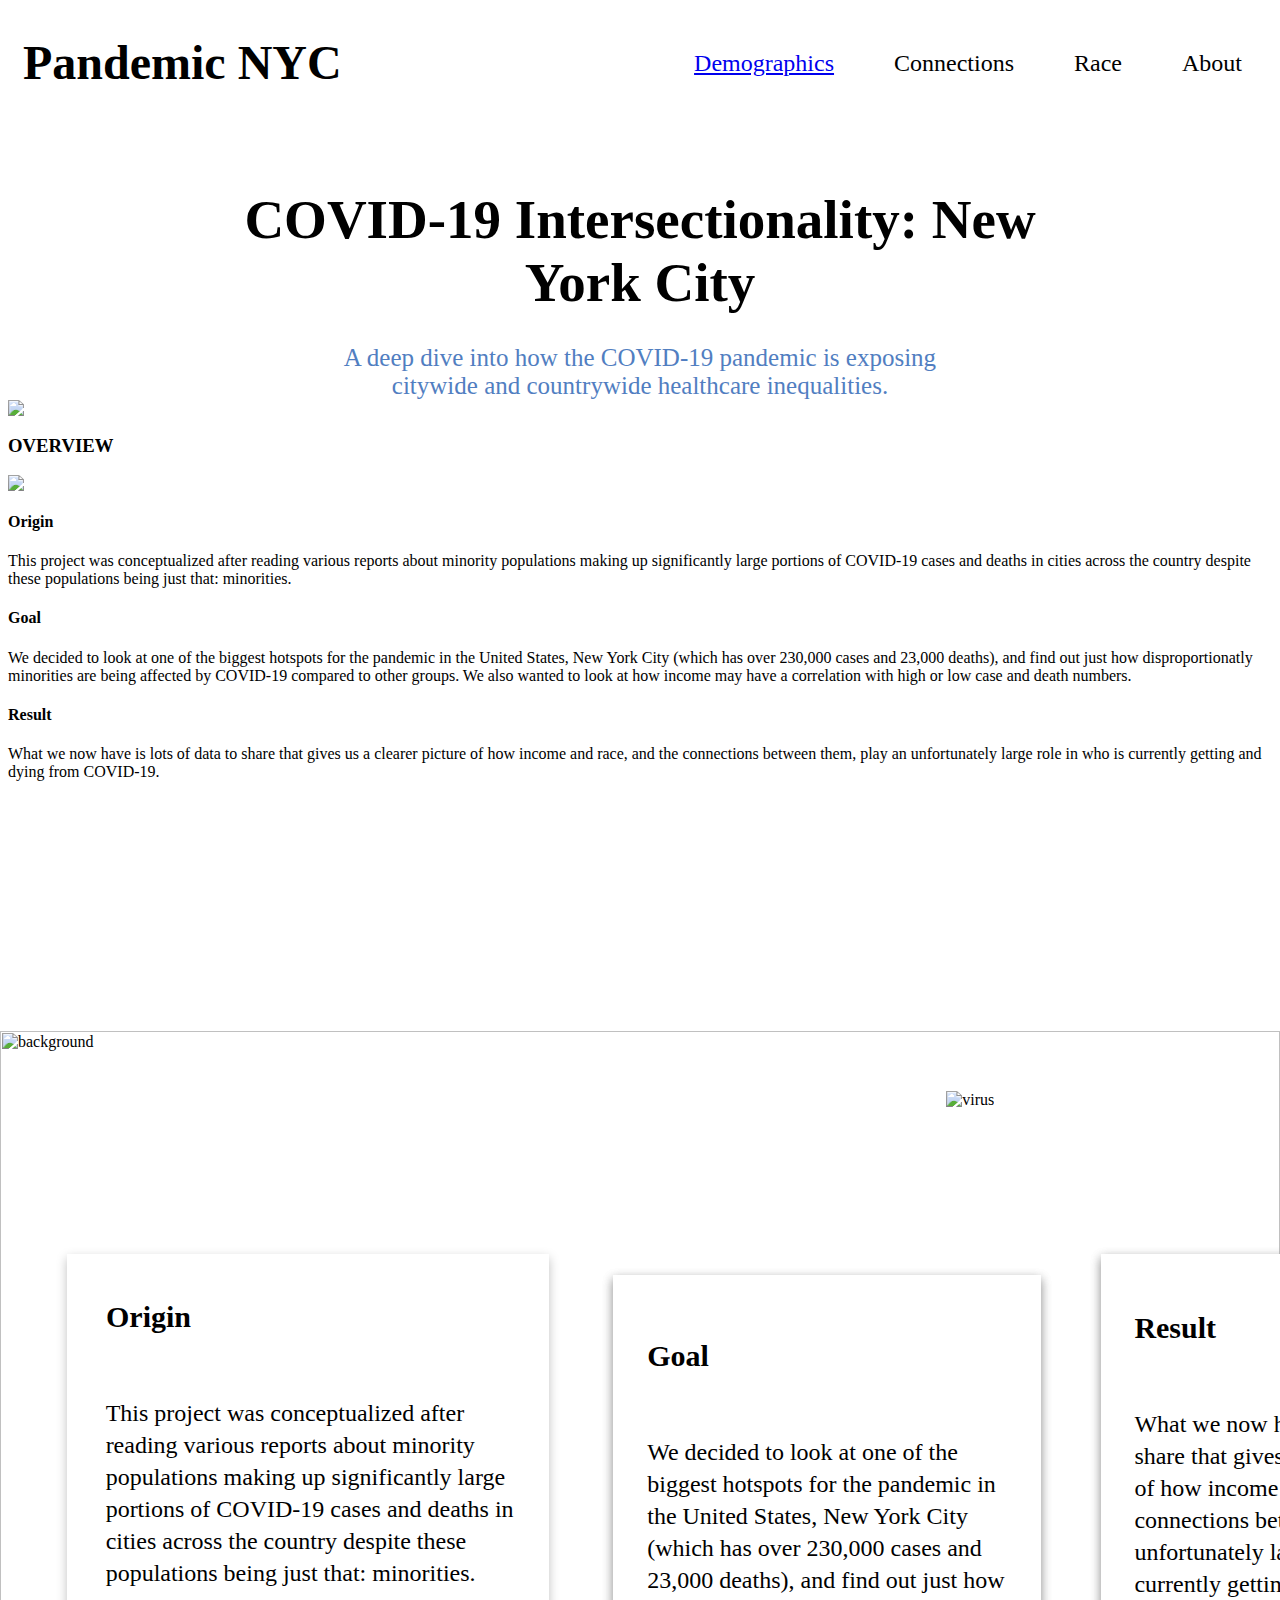
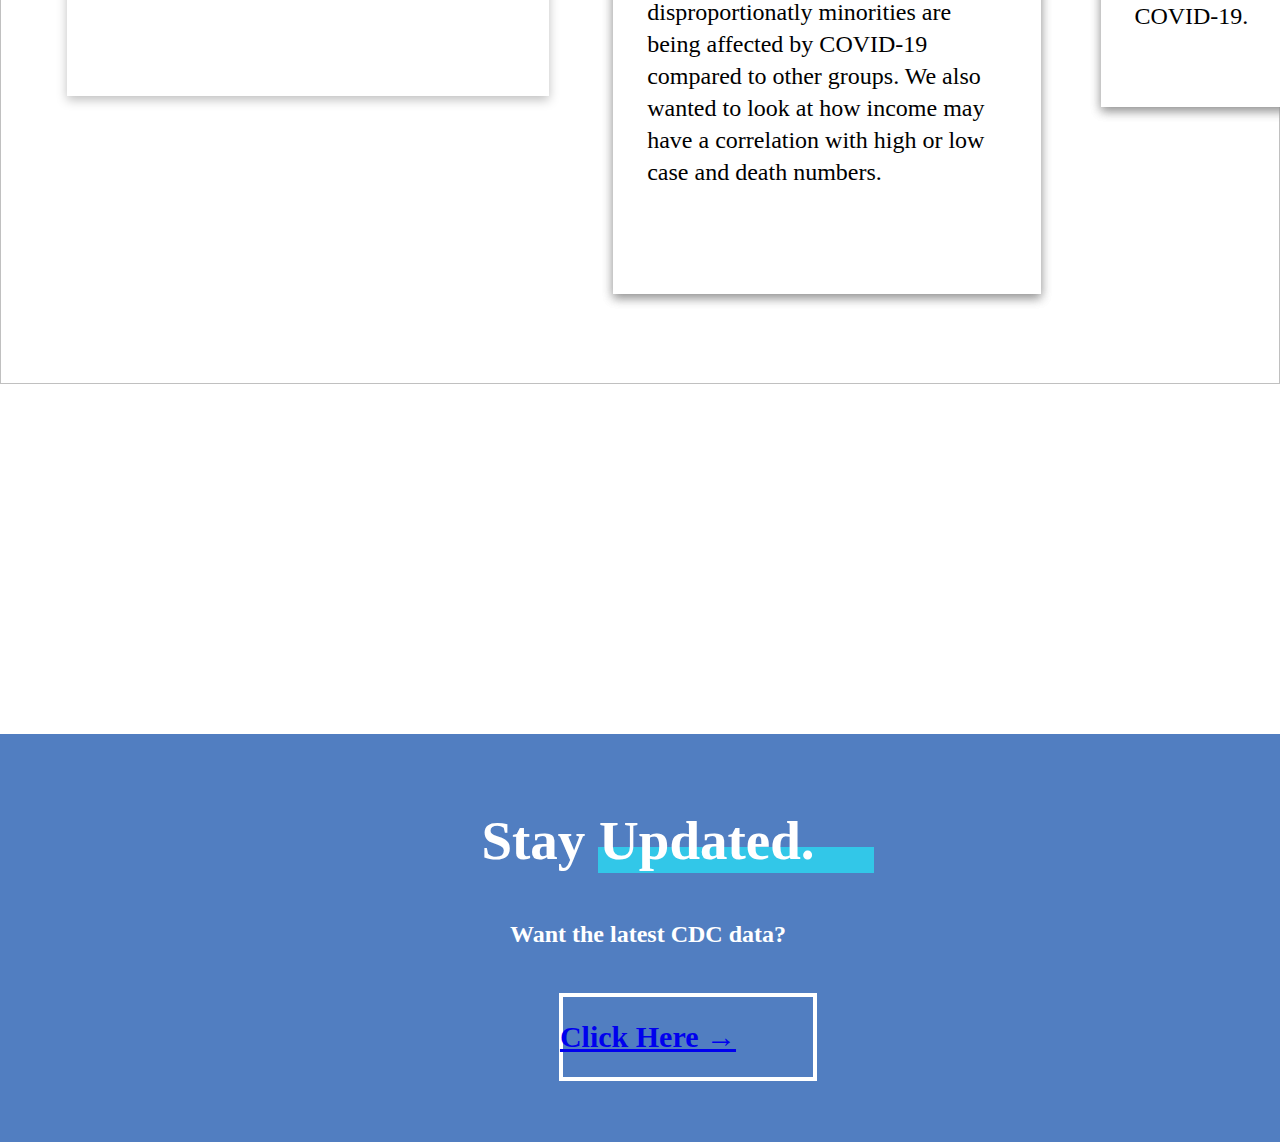
==== commit 75f4cfde: "Merge branch 'main' of https://github.com/ChristianOkokhere/web2" ====
--- a/home.html
+++ b/home.html
@@ -9,123 +9,144 @@
       <li>About</li>
     </ul>
   </nav>
+
+  <div class="title-text">
+    <h2 class="title">COVID-19 Intersectionality: New York City</h2>
+    <rectangle1></rectangle1>
+    <div class="title2">
+      A deep dive into how the COVID-19 pandemic is exposing citywide and countrywide healthcare inequalities.
+    </div>
+  </div>
 </header>
 
-<div class="title-text">
+<main class="info">
   <link rel="stylesheet" type="text/css" href="main.css" />
-  <title1> COVID-19 Intersectionality:</title1>
-  <title2>New York City</title2>
-  <body1>
-    A deep dive into how the COVID-19 pandemic is exposing citywide and countrywide healthcare inequalities.
-  </body1>
-  <rectangle1></rectangle1>
+  <img src="image 3.png" class="background">
+  <section class="overview">
+    <h3>OVERVIEW</h3>
+    <img src="Virus.png">
+  </section>
+
+  <section class="origin">
+    <rectangle id="background_r1"></rectangle>
+    <h4>Origin</h4>
+    <p>
+      This project was conceptualized after reading various reports about minority populations making up significantly large portions of COVID-19 cases and deaths in cities across the country despite these populations being just that: minorities. 
+    </p>
+  </section>
+
+  <section class="goal">
+    <rectangle id="background_r2"></rectangle>
+    <h4>Goal</h4>
+    <p>
+      We decided to look at one of the biggest hotspots for the pandemic in the United States, New York City (which has over 230,000 cases and 23,000 deaths), and find out just how disproportionatly minorities are being affected by COVID-19 compared to other groups. We also wanted to look at how income may have a correlation with high or low case and death numbers.
+    </p>
+  </section>
+
+  <section class="result">
+    <rectangle id="background_r3"></rectangle>
+    <h4>Result</h4>
+    <p>
+      What we now have is lots of data to share that gives us a clearer picture of how income and race, and the connections between them, play an unfortunately large role in who is currently getting and dying from COVID-19.
+    </p>
+  </section>
+</main>
+
+<footer>
+  <rectangle1 id="bottom_box"></rectangle1>
+  <rectangle2></rectangle2>
+  <rectangle3></rectangle3>
+</footer>
+
+<div id="image-b">
+  <img src="image 3.png" alt="background" style="width: 100%;" height= "953px">
+  <link rel="stylesheet" type="text/css" href="main.css" />
 </div>
 
-<div class="overview">
+<div id="title3">
+  <body> OVERVIEW 
+    <link rel="stylesheet" type="text/css" href="main.css" />
+  </body>
+</div>
 
+<div id="virus">
+  <img src="Virus.png" alt="virus">
+  <link rel="stylesheet" type="text/css" href="main.css" />
+</div>
+    <link rel="stylesheet" type="text/css" href="main.css" />
+  </rectangle>
+</div>
 
-  <link rel="stylesheet" type="text/css" href="main.css" />
-  <rectangle2></rectangle2>
-  <rectangle3></rectangle3>
+<div id="text_title">
+  <header>Origin
+    <link rel="stylesheet" type="text/css" href="main.css" />
+  </header>
+</div>
 
-<div>
-  
-  <div id="image-b">
-    <img src="newoinwe .png" alt="background" style="width: 100%;" height= "953px">
+<div id="text_bod">
+  <body>This project was conceptualized after reading various reports about minority populations making up significantly large portions of COVID-19 cases and deaths in cities across the country despite these populations being just that: minorities. 
     <link rel="stylesheet" type="text/css" href="main.css" />
-  </div>
-  
-  
-  <div id="title3">
-    <body> OVERVIEW 
+  </body>
+</div>
+
+<div id="bottom_box">
+  <rectangle>
+    <link rel="stylesheet" type="text/css" href="main.css" />
+  </rectangle>
+</div>
+
+<div id="updated">
+  <body>Stay Updated.
+    <link rel="stylesheet" type="text/css" href="main.css" />
+  </body>
+</div>
+
+<div id="latest">
+  <body>Want the latest CDC data?
+    <link rel="stylesheet" type="text/css" href="main.css" />
+  </body>
+</div>
+
+<div id="clickhere">
+  <a href="https://covid.cdc.gov/covid-data-tracker/#trends_dailytrendscases" target="_blank">
+    <body>Click Here →
       <link rel="stylesheet" type="text/css" href="main.css" />
     </body>
-  </div>
-  
-  <div id="virus">
-    <img src="Virus.png" alt="virus">
-    <link rel="stylesheet" type="text/css" href="main.css" />
-  </div>
-  
-  <div id="background_r1">
-    <rectangle>
-      <link rel="stylesheet" type="text/css" href="main.css" />
-    </rectangle>
-  </div>
-
-  <div id="text_title">
-    <header>Origin
-      <link rel="stylesheet" type="text/css" href="main.css" />
-    </header>
-  </div>
-
-  <div id="text_bod">
-    <body>This project was conceptualized after reading various reports about minority populations making up significantly large portions of COVID-19 cases and deaths in cities across the country despite these populations being just that: minorities. 
-      <link rel="stylesheet" type="text/css" href="main.css" />
-    </body>
-  </div>
-
-  <div id="bottom_box">
-    <rectangle>
-      <link rel="stylesheet" type="text/css" href="main.css" />
-    </rectangle>
-  </div>
-
-  <div id="updated">
-    <body>Stay Updated.
-      <link rel="stylesheet" type="text/css" href="main.css" />
-    </body>
-  </div>
-  
-  <div id="latest">
-    <body>Want the latest CDC data?
-      <link rel="stylesheet" type="text/css" href="main.css" />
-    </body>
-  </div>
-
-  <div id="clickhere">
-    <a href="https://covid.cdc.gov/covid-data-tracker/#trends_dailytrendscases" target="_blank">
-      <body>Click Here →
-        <link rel="stylesheet" type="text/css" href="main.css" />
-      </body>
-    </a>
-  </div>
-
-  <div id="background_r2">
-    <rectangle>
-      <link rel="stylesheet" type="text/css" href="main.css" />
-    </rectangle>
-  </div>
-
-  <div id="text_title2">
-    <header>Goal
-      <link rel="stylesheet" type="text/css" href="main.css" />
-    </header>
-  </div>
-
-  <div id="text_bod2">
-    <body>We decided to look at one of the biggest hotspots for the pandemic in the United States, New York City (which has over 230,000 cases and 23,000 deaths), and find out just how disproportionatly minorities are being affected by COVID-19 compared to other groups. We also wanted to look at how income may have a correlation with high or low case and death numbers.
-      <link rel="stylesheet" type="text/css" href="main.css" />
-    </body>
-  </div>
-  
-  <div id="background_r3">
-    <rectangle>
-      <link rel="stylesheet" type="text/css" href="main.css" />
-    </rectangle>
-  </div>
-
-  <div id="text_title3">
-    <header>Result
-      <link rel="stylesheet" type="text/css" href="main.css" />
-    </header>
-  </div>
-
-  <div id="text_bod3">
-    <body>What we now have is lots of data to share that gives us a clearer picture of how income and race, and the connections between them, play an unfortunately large role in who is currently getting and dying from COVID-19.
-      <link rel="stylesheet" type="text/css" href="main.css" />
-    </body>
-  </div>
-
+  </a>
 </div>
 
+<div id="background_r2">
+  <rectangle>
+    <link rel="stylesheet" type="text/css" href="main.css" />
+  </rectangle>
+</div>
+
+<div id="text_title2">
+  <header>Goal
+    <link rel="stylesheet" type="text/css" href="main.css" />
+  </header>
+</div>
+
+<div id="text_bod2">
+  <body>We decided to look at one of the biggest hotspots for the pandemic in the United States, New York City (which has over 230,000 cases and 23,000 deaths), and find out just how disproportionatly minorities are being affected by COVID-19 compared to other groups. We also wanted to look at how income may have a correlation with high or low case and death numbers.
+    <link rel="stylesheet" type="text/css" href="main.css" />
+  </body>
+</div>
+
+<div id="background_r3">
+  <rectangle>
+    <link rel="stylesheet" type="text/css" href="main.css" />
+  </rectangle>
+</div>
+
+<div id="text_title3">
+  <header>Result
+    <link rel="stylesheet" type="text/css" href="main.css" />
+  </header>
+</div>
+
+<div id="text_bod3">
+  <body>What we now have is lots of data to share that gives us a clearer picture of how income and race, and the connections between them, play an unfortunately large role in who is currently getting and dying from COVID-19.
+    <link rel="stylesheet" type="text/css" href="main.css" />
+  </body>
+</div>
